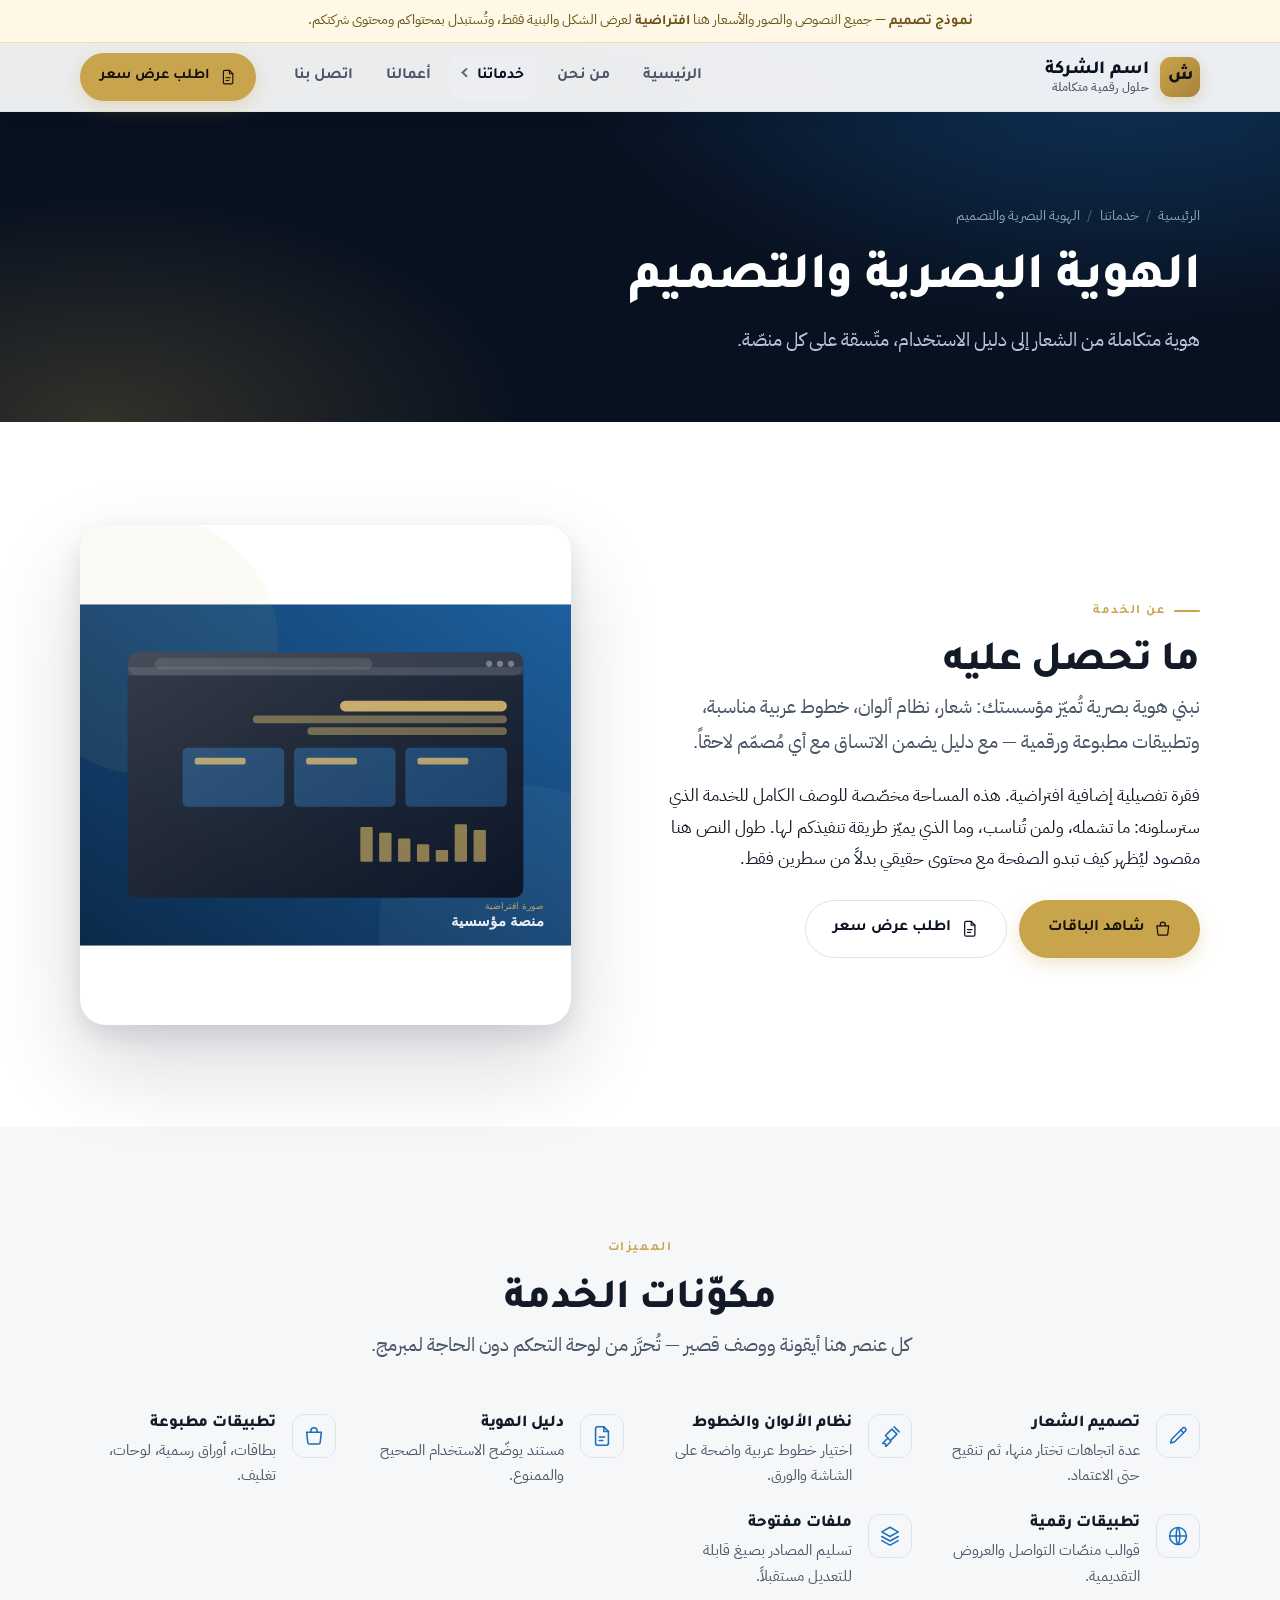
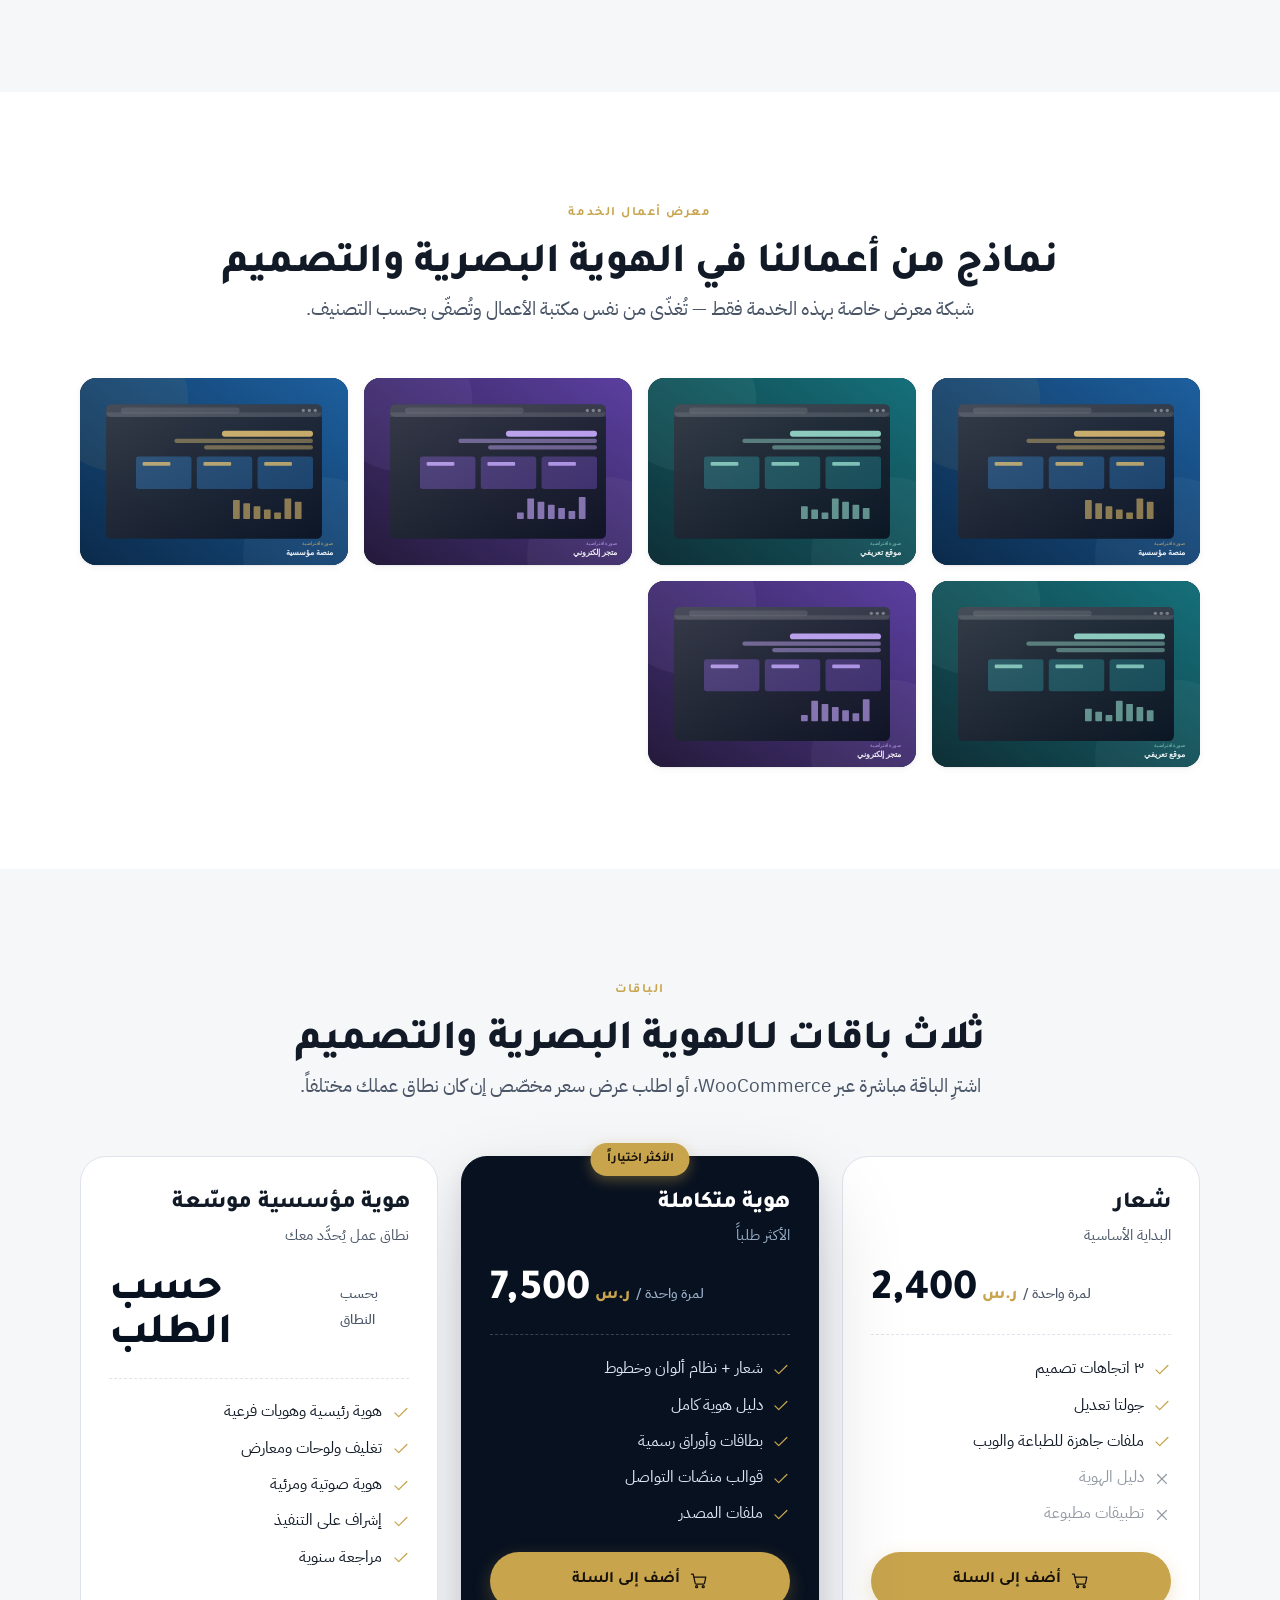
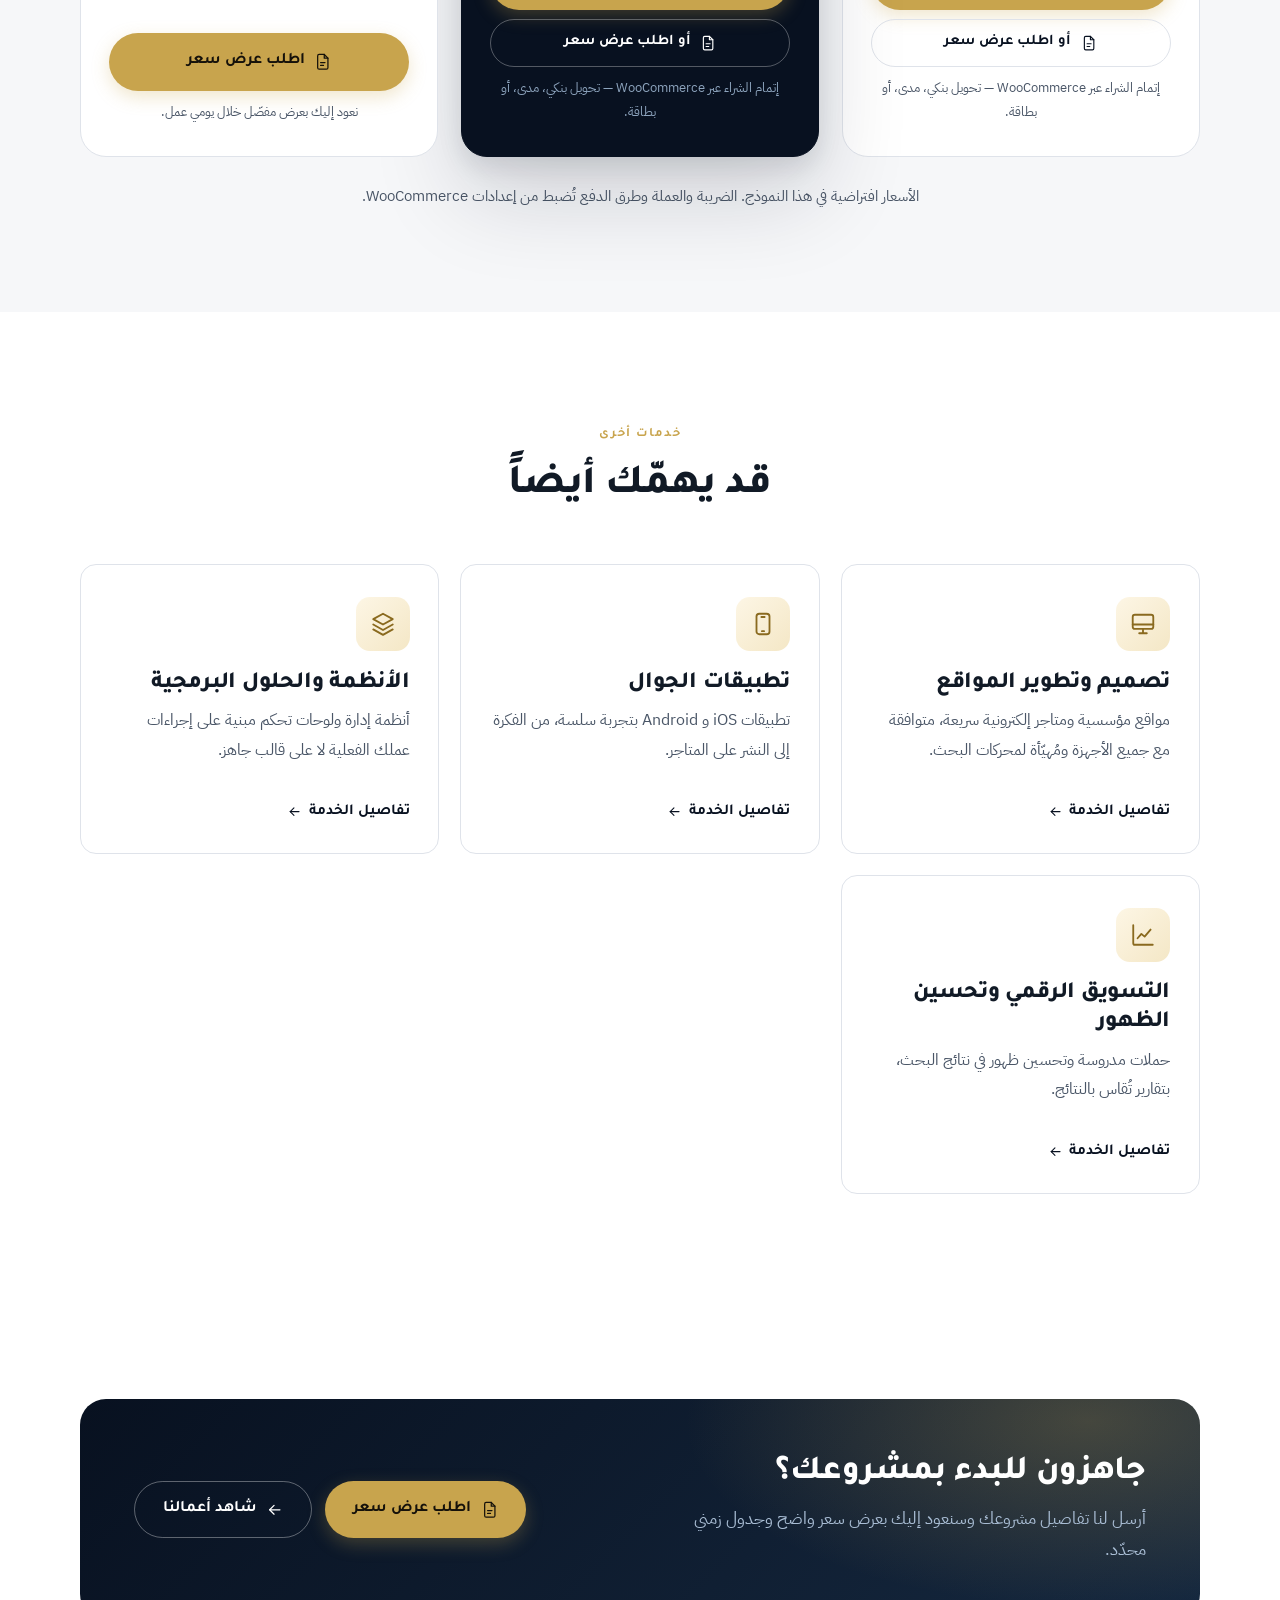
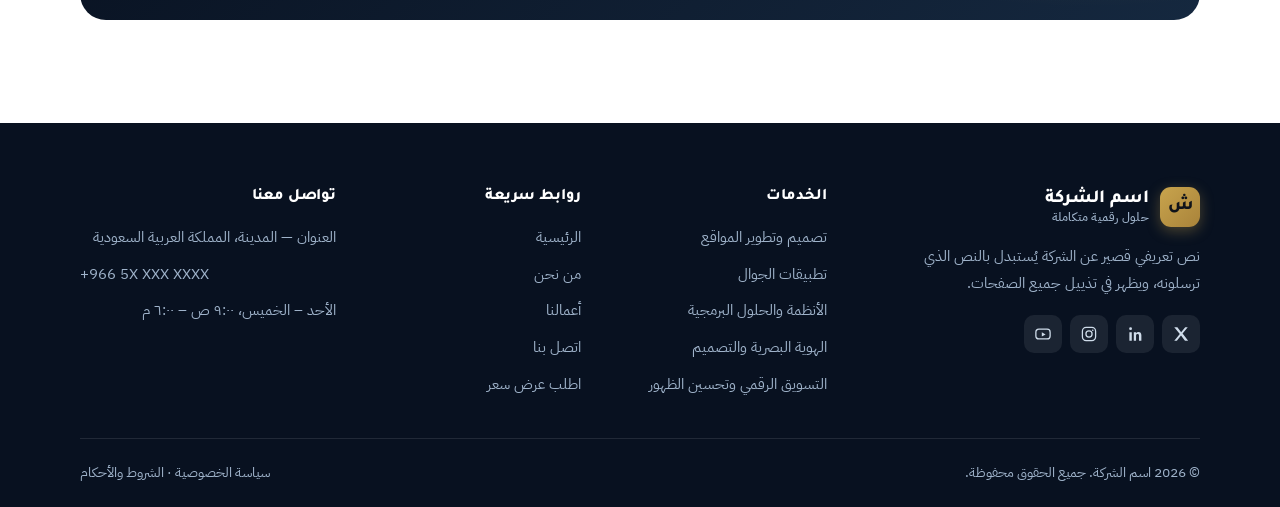
==== service-branding.html @ 40ef552b "Arabic RTL corporate site — design demo" ====
<!DOCTYPE html>
<html lang="ar" dir="rtl">
<head>
<meta charset="utf-8">
<meta name="viewport" content="width=device-width, initial-scale=1">
<title>الهوية البصرية والتصميم | اسم الشركة</title>
<meta name="description" content="هوية متكاملة من الشعار إلى دليل الاستخدام، متّسقة على كل منصّة. (نموذج تصميم)">
<meta name="robots" content="noindex, nofollow">
<meta property="og:title" content="الهوية البصرية والتصميم | اسم الشركة">
<meta property="og:description" content="هوية متكاملة من الشعار إلى دليل الاستخدام، متّسقة على كل منصّة. (نموذج تصميم)">
<meta property="og:type" content="website">
<meta property="og:locale" content="ar_SA">
<link rel="preload" href="assets/fonts/Tajawal-800-arabic.woff2" as="font" type="font/woff2" crossorigin>
<link rel="preload" href="assets/fonts/IBMPlexSansArabic-400-arabic.woff2" as="font" type="font/woff2" crossorigin>
<link rel="stylesheet" href="assets/css/fonts.css">
<link rel="stylesheet" href="assets/css/style.css">
<link rel="icon" href="data:image/svg+xml,%3Csvg xmlns='http://www.w3.org/2000/svg' viewBox='0 0 32 32'%3E%3Crect width='32' height='32' rx='8' fill='%23c8a44d'/%3E%3Ctext x='16' y='23' font-size='19' font-family='sans-serif' font-weight='bold' text-anchor='middle' fill='%2310131a'%3E%D8%B4%3C/text%3E%3C/svg%3E">
</head>
<body data-page="services">
<div class="demo-bar">
  <strong>نموذج تصميم</strong> — جميع النصوص والصور والأسعار هنا <strong>افتراضية</strong> لعرض الشكل والبنية فقط، وتُستبدل بمحتواكم ومحتوى شركتكم.
</div>
<script>/* set before first paint so the fixed header never jumps */
(function(){var b=document.currentScript.previousElementSibling;
document.documentElement.style.setProperty('--dbh',b.offsetHeight+'px');})();</script>
<header class="site-head site-head--solid is-stuck">
  <div class="wrap site-head__in">
    <a class="brand" href="index.html" aria-label="اسم الشركة — الصفحة الرئيسية">
      <span class="brand__mark" aria-hidden="true">ش</span>
      <span class="brand__txt">
        <span class="brand__name">اسم الشركة</span>
        <span class="brand__sub">حلول رقمية متكاملة</span>
      </span>
    </a>

    <nav class="nav" aria-label="القائمة الرئيسية">
      <ul class="nav__list">
        <li><a class="nav__link" href="index.html">الرئيسية</a></li>
        <li><a class="nav__link" href="about.html">من نحن</a></li>
        <li class="nav__has ">
          <a class="nav__link" href="services.html" aria-current="page">خدماتنا</a>
          <ul class="nav__sub">
            <li><a href="service-web.html">تصميم وتطوير المواقع</a></li>
            <li><a href="service-mobile.html">تطبيقات الجوال</a></li>
            <li><a href="service-systems.html">الأنظمة والحلول البرمجية</a></li>
            <li><a href="service-branding.html">الهوية البصرية والتصميم</a></li>
            <li><a href="service-marketing.html">التسويق الرقمي وتحسين الظهور</a></li>
          </ul>
        </li>
        <li><a class="nav__link" href="portfolio.html">أعمالنا</a></li>
        <li><a class="nav__link" href="contact.html">اتصل بنا</a></li>
      </ul>
    </nav>

    <div class="head-cta">
      <a class="btn btn--sm" href="contact.html#quote"><svg viewBox="0 0 24 24" fill="none" stroke="currentColor" stroke-width="1.7" stroke-linecap="round" stroke-linejoin="round" aria-hidden="true" ><path d="M14 2H7a2 2 0 0 0-2 2v16a2 2 0 0 0 2 2h10a2 2 0 0 0 2-2V7z"/><path d="M14 2v5h5"/><path d="M9 13h6M9 17h4"/></svg> اطلب عرض سعر</a>
      <button class="burger" type="button" aria-label="القائمة" aria-expanded="false"><span></span></button>
    </div>
  </div>
</header>
<div class="nav-scrim" aria-hidden="true"></div>
<section class="pagehead">
  <div class="wrap">
    <nav class="crumbs" aria-label="مسار التنقل">
      <ol>
        <li><a href="index.html">الرئيسية</a></li>
        <li><a href="services.html">خدماتنا</a></li>
        <li>الهوية البصرية والتصميم</li>
      </ol>
    </nav>
    <h1>الهوية البصرية والتصميم</h1>
    <p class="lede">هوية متكاملة من الشعار إلى دليل الاستخدام، متّسقة على كل منصّة.</p>
  </div>
</section>

<section class="section">
  <div class="wrap">
    <div class="split split--narrow">
      <div data-rv>
        <span class="eyebrow">عن الخدمة</span>
        <h2>ما تحصل عليه</h2>
        <p class="lede">نبني هوية بصرية تُميّز مؤسستك: شعار، نظام ألوان، خطوط عربية مناسبة، وتطبيقات مطبوعة ورقمية — مع دليل يضمن الاتساق مع أي مُصمّم لاحقاً.</p>
        <p>فقرة تفصيلية إضافية افتراضية. هذه المساحة مخصّصة للوصف الكامل للخدمة الذي سترسلونه: ما تشمله، ولمن تُناسب، وما الذي يميّز طريقة تنفيذكم لها. طول النص هنا مقصود ليُظهر كيف تبدو الصفحة مع محتوى حقيقي بدلاً من سطرين فقط.</p>
        <div class="hero__btns" style="margin-top:1.6rem">
          <a class="btn" href="#plans"><svg viewBox="0 0 24 24" fill="none" stroke="currentColor" stroke-width="1.7" stroke-linecap="round" stroke-linejoin="round" aria-hidden="true" ><path d="M4 8h16l-1.2 11a2 2 0 0 1-2 1.8H7.2a2 2 0 0 1-2-1.8z"/><path d="M8.6 8V6.4a3.4 3.4 0 0 1 6.8 0V8"/></svg> شاهد الباقات</a>
          <a class="btn btn--outline" href="contact.html#quote" data-quote="branding"><svg viewBox="0 0 24 24" fill="none" stroke="currentColor" stroke-width="1.7" stroke-linecap="round" stroke-linejoin="round" aria-hidden="true" ><path d="M14 2H7a2 2 0 0 0-2 2v16a2 2 0 0 0 2 2h10a2 2 0 0 0 2-2V7z"/><path d="M14 2v5h5"/><path d="M9 13h6M9 17h4"/></svg> اطلب عرض سعر</a>
        </div>
      </div>
      <div class="media" data-rv data-rv-d="2">
        <img src="assets/img/portfolio/work-1-web.svg" alt="صورة افتراضية تمثّل الهوية البصرية والتصميم" width="720" height="500">
      </div>
    </div>
  </div>
</section>

<section class="section section--tint">
  <div class="wrap">
    <div class="head head--center" data-rv>
      <span class="eyebrow">المميزات</span>
      <h2>مكوّنات الخدمة</h2>
      <p class="lede">كل عنصر هنا أيقونة ووصف قصير — تُحرَّر من لوحة التحكم دون الحاجة لمبرمج.</p>
    </div>
    <div class="feat-grid">
      <div class="feat" data-rv data-rv-d="1">
        <span class="feat__ico"><svg viewBox="0 0 24 24" fill="none" stroke="currentColor" stroke-width="1.7" stroke-linecap="round" stroke-linejoin="round" aria-hidden="true" ><path d="M17 3.5a2.1 2.1 0 0 1 3 3L8 18.5l-4 1 1-4z"/><path d="m15 5.5 3 3"/></svg></span>
        <div><h4>تصميم الشعار</h4><p>عدة اتجاهات تختار منها، ثم تنقيح حتى الاعتماد.</p></div>
      </div>
      <div class="feat" data-rv data-rv-d="2">
        <span class="feat__ico"><svg viewBox="0 0 24 24" fill="none" stroke="currentColor" stroke-width="1.7" stroke-linecap="round" stroke-linejoin="round" aria-hidden="true" ><path d="M9.5 14.5 4 20l3 .5.5 3 5.5-5.5"/><path d="M14 4.5 19.5 10 12.5 17l-5.5-5.5z"/><path d="m16.5 2 5.5 5.5"/></svg></span>
        <div><h4>نظام الألوان والخطوط</h4><p>اختيار خطوط عربية واضحة على الشاشة والورق.</p></div>
      </div>
      <div class="feat" data-rv data-rv-d="3">
        <span class="feat__ico"><svg viewBox="0 0 24 24" fill="none" stroke="currentColor" stroke-width="1.7" stroke-linecap="round" stroke-linejoin="round" aria-hidden="true" ><path d="M14 2H7a2 2 0 0 0-2 2v16a2 2 0 0 0 2 2h10a2 2 0 0 0 2-2V7z"/><path d="M14 2v5h5"/><path d="M9 13h6M9 17h4"/></svg></span>
        <div><h4>دليل الهوية</h4><p>مستند يوضّح الاستخدام الصحيح والممنوع.</p></div>
      </div>
      <div class="feat" data-rv data-rv-d="4">
        <span class="feat__ico"><svg viewBox="0 0 24 24" fill="none" stroke="currentColor" stroke-width="1.7" stroke-linecap="round" stroke-linejoin="round" aria-hidden="true" ><path d="M4 8h16l-1.2 11a2 2 0 0 1-2 1.8H7.2a2 2 0 0 1-2-1.8z"/><path d="M8.6 8V6.4a3.4 3.4 0 0 1 6.8 0V8"/></svg></span>
        <div><h4>تطبيقات مطبوعة</h4><p>بطاقات، أوراق رسمية، لوحات، تغليف.</p></div>
      </div>
      <div class="feat" data-rv data-rv-d="1">
        <span class="feat__ico"><svg viewBox="0 0 24 24" fill="none" stroke="currentColor" stroke-width="1.7" stroke-linecap="round" stroke-linejoin="round" aria-hidden="true" ><circle cx="12" cy="12" r="9.2"/><path d="M3 12h18"/><path d="M12 2.8c2.6 2.6 2.6 15.8 0 18.4-2.6-2.6-2.6-15.8 0-18.4z"/></svg></span>
        <div><h4>تطبيقات رقمية</h4><p>قوالب منصّات التواصل والعروض التقديمية.</p></div>
      </div>
      <div class="feat" data-rv data-rv-d="2">
        <span class="feat__ico"><svg viewBox="0 0 24 24" fill="none" stroke="currentColor" stroke-width="1.7" stroke-linecap="round" stroke-linejoin="round" aria-hidden="true" ><path d="m12 2.5 9 5-9 5-9-5z"/><path d="m3 12.5 9 5 9-5"/><path d="m3 17 9 5 9-5"/></svg></span>
        <div><h4>ملفات مفتوحة</h4><p>تسليم المصادر بصيغ قابلة للتعديل مستقبلاً.</p></div>
      </div>
    </div>
  </div>
</section>

<section class="section">
  <div class="wrap">
    <div class="head head--center" data-rv>
      <span class="eyebrow">معرض أعمال الخدمة</span>
      <h2>نماذج من أعمالنا في الهوية البصرية والتصميم</h2>
      <p class="lede">شبكة معرض خاصة بهذه الخدمة فقط — تُغذّى من نفس مكتبة الأعمال وتُصفّى بحسب التصنيف.</p>
    </div>
    <div class="work-grid work-grid--tight">
      <a class="work" href="portfolio.html" data-cat="web">
      <div class="work__img"><img src="assets/img/portfolio/work-1-web.svg" alt="منصة مؤسسية" loading="lazy" width="720" height="500"></div>
      <div class="work__ov">
        <span class="work__cat">موقع مؤسسي</span>
        <span class="work__t">منصة مؤسسية</span>
      </div>
    </a>
      <a class="work" href="portfolio.html" data-cat="web">
      <div class="work__img"><img src="assets/img/portfolio/work-2-web.svg" alt="موقع تعريفي" loading="lazy" width="720" height="500"></div>
      <div class="work__ov">
        <span class="work__cat">موقع تعريفي</span>
        <span class="work__t">موقع تعريفي</span>
      </div>
    </a>
      <a class="work" href="portfolio.html" data-cat="web">
      <div class="work__img"><img src="assets/img/portfolio/work-3-web.svg" alt="متجر إلكتروني" loading="lazy" width="720" height="500"></div>
      <div class="work__ov">
        <span class="work__cat">تجارة إلكترونية</span>
        <span class="work__t">متجر إلكتروني</span>
      </div>
    </a>
      <a class="work" href="portfolio.html" data-cat="web">
      <div class="work__img"><img src="assets/img/portfolio/work-1-web.svg" alt="منصة مؤسسية — نموذج ٢" loading="lazy" width="720" height="500"></div>
      <div class="work__ov">
        <span class="work__cat">موقع مؤسسي</span>
        <span class="work__t">منصة مؤسسية — نموذج ٢</span>
      </div>
    </a>
      <a class="work" href="portfolio.html" data-cat="web">
      <div class="work__img"><img src="assets/img/portfolio/work-2-web.svg" alt="موقع تعريفي — نموذج ٢" loading="lazy" width="720" height="500"></div>
      <div class="work__ov">
        <span class="work__cat">موقع تعريفي</span>
        <span class="work__t">موقع تعريفي — نموذج ٢</span>
      </div>
    </a>
      <a class="work" href="portfolio.html" data-cat="web">
      <div class="work__img"><img src="assets/img/portfolio/work-3-web.svg" alt="متجر إلكتروني — نموذج ٢" loading="lazy" width="720" height="500"></div>
      <div class="work__ov">
        <span class="work__cat">تجارة إلكترونية</span>
        <span class="work__t">متجر إلكتروني — نموذج ٢</span>
      </div>
    </a>
    </div>
  </div>
</section>

<section class="section section--tint" id="plans">
  <div class="wrap">
    <div class="head head--center" data-rv>
      <span class="eyebrow">الباقات</span>
      <h2>ثلاث باقات لـالهوية البصرية والتصميم</h2>
      <p class="lede">اشترِ الباقة مباشرة عبر WooCommerce، أو اطلب عرض سعر مخصّص إن كان نطاق عملك مختلفاً.</p>
    </div>
    <div class="price-grid">
      <div class="plan" data-rv data-rv-d="1">
  
  <div class="plan__name"><h3>شعار</h3></div>
  <p class="plan__sub">البداية الأساسية</p>
  <div class="plan__price"><span class="plan__amt num">2,400</span><span class="plan__cur">ر.س</span><span class="plan__per">/ لمرة واحدة</span></div>
  <ul class="plan__list">
    <li class=""><svg viewBox="0 0 24 24" fill="none" stroke="currentColor" stroke-width="1.7" stroke-linecap="round" stroke-linejoin="round" aria-hidden="true" ><path d="M20 6 9 17l-5-5"/></svg><span>٣ اتجاهات تصميم</span></li>
    <li class=""><svg viewBox="0 0 24 24" fill="none" stroke="currentColor" stroke-width="1.7" stroke-linecap="round" stroke-linejoin="round" aria-hidden="true" ><path d="M20 6 9 17l-5-5"/></svg><span>جولتا تعديل</span></li>
    <li class=""><svg viewBox="0 0 24 24" fill="none" stroke="currentColor" stroke-width="1.7" stroke-linecap="round" stroke-linejoin="round" aria-hidden="true" ><path d="M20 6 9 17l-5-5"/></svg><span>ملفات جاهزة للطباعة والويب</span></li>
    <li class="no"><svg viewBox="0 0 24 24" fill="none" stroke="currentColor" stroke-width="1.7" stroke-linecap="round" stroke-linejoin="round" aria-hidden="true" ><path d="M18 6 6 18M6 6l12 12"/></svg><span>دليل الهوية</span></li>
    <li class="no"><svg viewBox="0 0 24 24" fill="none" stroke="currentColor" stroke-width="1.7" stroke-linecap="round" stroke-linejoin="round" aria-hidden="true" ><path d="M18 6 6 18M6 6l12 12"/></svg><span>تطبيقات مطبوعة</span></li>
  </ul>
  <div class="plan__cta">
    <button class="btn btn--block" type="button" data-addcart><svg viewBox="0 0 24 24" fill="none" stroke="currentColor" stroke-width="1.7" stroke-linecap="round" stroke-linejoin="round" aria-hidden="true" ><circle cx="9" cy="20" r="1.4"/><circle cx="18" cy="20" r="1.4"/><path d="M2 3h2.4l2.6 12.3a1.6 1.6 0 0 0 1.6 1.2h9.6a1.6 1.6 0 0 0 1.6-1.3L21.5 7H5"/></svg> أضف إلى السلة</button>
      <a class="btn btn--outline btn--block btn--sm" href="contact.html#quote" data-quote="branding"><svg viewBox="0 0 24 24" fill="none" stroke="currentColor" stroke-width="1.7" stroke-linecap="round" stroke-linejoin="round" aria-hidden="true" ><path d="M14 2H7a2 2 0 0 0-2 2v16a2 2 0 0 0 2 2h10a2 2 0 0 0 2-2V7z"/><path d="M14 2v5h5"/><path d="M9 13h6M9 17h4"/></svg> أو اطلب عرض سعر</a>
      <span class="plan__note">إتمام الشراء عبر WooCommerce — تحويل بنكي، مدى، أو بطاقة.</span>
  </div>
</div>
      <div class="plan plan--best" data-rv data-rv-d="2">
  <span class="plan__badge">الأكثر اختياراً</span>
  <div class="plan__name"><h3>هوية متكاملة</h3></div>
  <p class="plan__sub">الأكثر طلباً</p>
  <div class="plan__price"><span class="plan__amt num">7,500</span><span class="plan__cur">ر.س</span><span class="plan__per">/ لمرة واحدة</span></div>
  <ul class="plan__list">
    <li class=""><svg viewBox="0 0 24 24" fill="none" stroke="currentColor" stroke-width="1.7" stroke-linecap="round" stroke-linejoin="round" aria-hidden="true" ><path d="M20 6 9 17l-5-5"/></svg><span>شعار + نظام ألوان وخطوط</span></li>
    <li class=""><svg viewBox="0 0 24 24" fill="none" stroke="currentColor" stroke-width="1.7" stroke-linecap="round" stroke-linejoin="round" aria-hidden="true" ><path d="M20 6 9 17l-5-5"/></svg><span>دليل هوية كامل</span></li>
    <li class=""><svg viewBox="0 0 24 24" fill="none" stroke="currentColor" stroke-width="1.7" stroke-linecap="round" stroke-linejoin="round" aria-hidden="true" ><path d="M20 6 9 17l-5-5"/></svg><span>بطاقات وأوراق رسمية</span></li>
    <li class=""><svg viewBox="0 0 24 24" fill="none" stroke="currentColor" stroke-width="1.7" stroke-linecap="round" stroke-linejoin="round" aria-hidden="true" ><path d="M20 6 9 17l-5-5"/></svg><span>قوالب منصّات التواصل</span></li>
    <li class=""><svg viewBox="0 0 24 24" fill="none" stroke="currentColor" stroke-width="1.7" stroke-linecap="round" stroke-linejoin="round" aria-hidden="true" ><path d="M20 6 9 17l-5-5"/></svg><span>ملفات المصدر</span></li>
  </ul>
  <div class="plan__cta">
    <button class="btn btn--block" type="button" data-addcart><svg viewBox="0 0 24 24" fill="none" stroke="currentColor" stroke-width="1.7" stroke-linecap="round" stroke-linejoin="round" aria-hidden="true" ><circle cx="9" cy="20" r="1.4"/><circle cx="18" cy="20" r="1.4"/><path d="M2 3h2.4l2.6 12.3a1.6 1.6 0 0 0 1.6 1.2h9.6a1.6 1.6 0 0 0 1.6-1.3L21.5 7H5"/></svg> أضف إلى السلة</button>
      <a class="btn btn--outline btn--block btn--sm" href="contact.html#quote" data-quote="branding"><svg viewBox="0 0 24 24" fill="none" stroke="currentColor" stroke-width="1.7" stroke-linecap="round" stroke-linejoin="round" aria-hidden="true" ><path d="M14 2H7a2 2 0 0 0-2 2v16a2 2 0 0 0 2 2h10a2 2 0 0 0 2-2V7z"/><path d="M14 2v5h5"/><path d="M9 13h6M9 17h4"/></svg> أو اطلب عرض سعر</a>
      <span class="plan__note">إتمام الشراء عبر WooCommerce — تحويل بنكي، مدى، أو بطاقة.</span>
  </div>
</div>
      <div class="plan" data-rv data-rv-d="1">
  
  <div class="plan__name"><h3>هوية مؤسسية موسّعة</h3></div>
  <p class="plan__sub">نطاق عمل يُحدَّد معك</p>
  <div class="plan__price"><span class="plan__amt">حسب الطلب</span><span class="plan__per">بحسب النطاق</span></div>
  <ul class="plan__list">
    <li class=""><svg viewBox="0 0 24 24" fill="none" stroke="currentColor" stroke-width="1.7" stroke-linecap="round" stroke-linejoin="round" aria-hidden="true" ><path d="M20 6 9 17l-5-5"/></svg><span>هوية رئيسية وهويات فرعية</span></li>
    <li class=""><svg viewBox="0 0 24 24" fill="none" stroke="currentColor" stroke-width="1.7" stroke-linecap="round" stroke-linejoin="round" aria-hidden="true" ><path d="M20 6 9 17l-5-5"/></svg><span>تغليف ولوحات ومعارض</span></li>
    <li class=""><svg viewBox="0 0 24 24" fill="none" stroke="currentColor" stroke-width="1.7" stroke-linecap="round" stroke-linejoin="round" aria-hidden="true" ><path d="M20 6 9 17l-5-5"/></svg><span>هوية صوتية ومرئية</span></li>
    <li class=""><svg viewBox="0 0 24 24" fill="none" stroke="currentColor" stroke-width="1.7" stroke-linecap="round" stroke-linejoin="round" aria-hidden="true" ><path d="M20 6 9 17l-5-5"/></svg><span>إشراف على التنفيذ</span></li>
    <li class=""><svg viewBox="0 0 24 24" fill="none" stroke="currentColor" stroke-width="1.7" stroke-linecap="round" stroke-linejoin="round" aria-hidden="true" ><path d="M20 6 9 17l-5-5"/></svg><span>مراجعة سنوية</span></li>
  </ul>
  <div class="plan__cta">
    <a class="btn btn--block" href="contact.html#quote" data-quote="branding"><svg viewBox="0 0 24 24" fill="none" stroke="currentColor" stroke-width="1.7" stroke-linecap="round" stroke-linejoin="round" aria-hidden="true" ><path d="M14 2H7a2 2 0 0 0-2 2v16a2 2 0 0 0 2 2h10a2 2 0 0 0 2-2V7z"/><path d="M14 2v5h5"/><path d="M9 13h6M9 17h4"/></svg> اطلب عرض سعر</a>
      <span class="plan__note">نعود إليك بعرض مفصّل خلال يومي عمل.</span>
  </div>
</div>
    </div>
    <p style="text-align:center;margin-top:1.6rem;color:var(--text-2);font-size:.92rem" data-rv>
      الأسعار افتراضية في هذا النموذج. الضريبة والعملة وطرق الدفع تُضبط من إعدادات WooCommerce.
    </p>
  </div>
</section>

<section class="section">
  <div class="wrap">
    <div class="head head--center" data-rv>
      <span class="eyebrow">خدمات أخرى</span>
      <h2>قد يهمّك أيضاً</h2>
    </div>
    <div class="svc-grid">
      <a class="svc" href="service-web.html" data-rv data-rv-d="1">
        <span class="svc__ico"><svg viewBox="0 0 24 24" fill="none" stroke="currentColor" stroke-width="1.7" stroke-linecap="round" stroke-linejoin="round" aria-hidden="true" ><rect x="2.5" y="3.5" width="19" height="13" rx="2"/><path d="M8.5 20.5h7M12 16.5v4"/><path d="M2.5 12.5h19"/></svg></span>
        <h3>تصميم وتطوير المواقع</h3>
        <p>مواقع مؤسسية ومتاجر إلكترونية سريعة، متوافقة مع جميع الأجهزة ومُهيّأة لمحركات البحث.</p>
        <span class="svc__more">تفاصيل الخدمة <svg viewBox="0 0 24 24" fill="none" stroke="currentColor" stroke-width="1.7" stroke-linecap="round" stroke-linejoin="round" aria-hidden="true" ><path d="M19 12H5"/><path d="m11 18-6-6 6-6"/></svg></span>
      </a>
      <a class="svc" href="service-mobile.html" data-rv data-rv-d="2">
        <span class="svc__ico"><svg viewBox="0 0 24 24" fill="none" stroke="currentColor" stroke-width="1.7" stroke-linecap="round" stroke-linejoin="round" aria-hidden="true" ><rect x="6" y="2.5" width="12" height="19" rx="2.6"/><path d="M10.5 5.5h3"/><path d="M11 18.6h2"/></svg></span>
        <h3>تطبيقات الجوال</h3>
        <p>تطبيقات iOS و Android بتجربة سلسة، من الفكرة إلى النشر على المتاجر.</p>
        <span class="svc__more">تفاصيل الخدمة <svg viewBox="0 0 24 24" fill="none" stroke="currentColor" stroke-width="1.7" stroke-linecap="round" stroke-linejoin="round" aria-hidden="true" ><path d="M19 12H5"/><path d="m11 18-6-6 6-6"/></svg></span>
      </a>
      <a class="svc" href="service-systems.html" data-rv data-rv-d="3">
        <span class="svc__ico"><svg viewBox="0 0 24 24" fill="none" stroke="currentColor" stroke-width="1.7" stroke-linecap="round" stroke-linejoin="round" aria-hidden="true" ><path d="m12 2.5 9 5-9 5-9-5z"/><path d="m3 12.5 9 5 9-5"/><path d="m3 17 9 5 9-5"/></svg></span>
        <h3>الأنظمة والحلول البرمجية</h3>
        <p>أنظمة إدارة ولوحات تحكم مبنية على إجراءات عملك الفعلية لا على قالب جاهز.</p>
        <span class="svc__more">تفاصيل الخدمة <svg viewBox="0 0 24 24" fill="none" stroke="currentColor" stroke-width="1.7" stroke-linecap="round" stroke-linejoin="round" aria-hidden="true" ><path d="M19 12H5"/><path d="m11 18-6-6 6-6"/></svg></span>
      </a>
      <a class="svc" href="service-marketing.html" data-rv data-rv-d="4">
        <span class="svc__ico"><svg viewBox="0 0 24 24" fill="none" stroke="currentColor" stroke-width="1.7" stroke-linecap="round" stroke-linejoin="round" aria-hidden="true" ><path d="M3 3v16.5A1.5 1.5 0 0 0 4.5 21H21"/><path d="m7 15 3.5-4 3 2.5L19 7"/></svg></span>
        <h3>التسويق الرقمي وتحسين الظهور</h3>
        <p>حملات مدروسة وتحسين ظهور في نتائج البحث، بتقارير تُقاس بالنتائج.</p>
        <span class="svc__more">تفاصيل الخدمة <svg viewBox="0 0 24 24" fill="none" stroke="currentColor" stroke-width="1.7" stroke-linecap="round" stroke-linejoin="round" aria-hidden="true" ><path d="M19 12H5"/><path d="m11 18-6-6 6-6"/></svg></span>
      </a>
    </div>
  </div>
</section>

<section class="section">
  <div class="wrap">
    <div class="cta-band" data-rv>
      <div>
        <h2>جاهزون للبدء بمشروعك؟</h2>
        <p>أرسل لنا تفاصيل مشروعك وسنعود إليك بعرض سعر واضح وجدول زمني محدّد.</p>
      </div>
      <div class="hero__btns">
        <a class="btn" href="contact.html#quote"><svg viewBox="0 0 24 24" fill="none" stroke="currentColor" stroke-width="1.7" stroke-linecap="round" stroke-linejoin="round" aria-hidden="true" ><path d="M14 2H7a2 2 0 0 0-2 2v16a2 2 0 0 0 2 2h10a2 2 0 0 0 2-2V7z"/><path d="M14 2v5h5"/><path d="M9 13h6M9 17h4"/></svg> اطلب عرض سعر</a>
        <a class="btn btn--ghost" href="portfolio.html"><svg viewBox="0 0 24 24" fill="none" stroke="currentColor" stroke-width="1.7" stroke-linecap="round" stroke-linejoin="round" aria-hidden="true" class="arw"><path d="M19 12H5"/><path d="m11 18-6-6 6-6"/></svg> شاهد أعمالنا</a>
      </div>
    </div>
  </div>
</section>

<footer class="site-foot">
  <div class="wrap">
    <div class="foot-grid">
      <div>
        <a class="brand" href="index.html">
          <span class="brand__mark" aria-hidden="true">ش</span>
          <span class="brand__txt">
            <span class="brand__name">اسم الشركة</span>
            <span class="brand__sub">حلول رقمية متكاملة</span>
          </span>
        </a>
        <p class="foot-about">نص تعريفي قصير عن الشركة يُستبدل بالنص الذي ترسلونه، ويظهر في تذييل جميع الصفحات.</p>
        <div class="social">
          <a href="#" aria-label="X"><svg viewBox="0 0 24 24" fill="none" stroke="currentColor" stroke-width="1.7" stroke-linecap="round" stroke-linejoin="round" aria-hidden="true" ><path d="M3 3h4.2l5 6.6L17.6 3H21l-6.9 8.4L21.5 21h-4.2l-5.3-7-5.5 7H3l7.4-9z" fill="currentColor" stroke="none"/></svg></a>
          <a href="#" aria-label="LinkedIn"><svg viewBox="0 0 24 24" fill="none" stroke="currentColor" stroke-width="1.7" stroke-linecap="round" stroke-linejoin="round" aria-hidden="true" ><path d="M4.5 9.5h3.2V21H4.5zM6.1 3a1.9 1.9 0 1 1 0 3.8 1.9 1.9 0 0 1 0-3.8z" fill="currentColor" stroke="none"/><path d="M10.4 9.5h3.1v1.6a3.6 3.6 0 0 1 3.2-1.8c2.4 0 3.8 1.6 3.8 4.4V21h-3.2v-6.6c0-1.5-.6-2.4-1.9-2.4s-2 .9-2 2.4V21h-3z" fill="currentColor" stroke="none"/></svg></a>
          <a href="#" aria-label="Instagram"><svg viewBox="0 0 24 24" fill="none" stroke="currentColor" stroke-width="1.7" stroke-linecap="round" stroke-linejoin="round" aria-hidden="true" ><rect x="3.2" y="3.2" width="17.6" height="17.6" rx="5"/><circle cx="12" cy="12" r="4.1"/><circle cx="17" cy="7" r="1.1" fill="currentColor" stroke="none"/></svg></a>
          <a href="#" aria-label="YouTube"><svg viewBox="0 0 24 24" fill="none" stroke="currentColor" stroke-width="1.7" stroke-linecap="round" stroke-linejoin="round" aria-hidden="true" ><rect x="2.5" y="5.5" width="19" height="13" rx="4"/><path d="m10.4 9.6 5 2.9-5 2.9z" fill="currentColor" stroke="none"/></svg></a>
        </div>
      </div>
      <div>
        <h4>الخدمات</h4>
        <ul><li><a href="service-web.html">تصميم وتطوير المواقع</a></li><li><a href="service-mobile.html">تطبيقات الجوال</a></li><li><a href="service-systems.html">الأنظمة والحلول البرمجية</a></li><li><a href="service-branding.html">الهوية البصرية والتصميم</a></li><li><a href="service-marketing.html">التسويق الرقمي وتحسين الظهور</a></li></ul>
      </div>
      <div>
        <h4>روابط سريعة</h4>
        <ul>
          <li><a href="index.html">الرئيسية</a></li>
          <li><a href="about.html">من نحن</a></li>
          <li><a href="portfolio.html">أعمالنا</a></li>
          <li><a href="contact.html">اتصل بنا</a></li>
          <li><a href="contact.html#quote">اطلب عرض سعر</a></li>
        </ul>
      </div>
      <div>
        <h4>تواصل معنا</h4>
        <ul>
          <li>العنوان — المدينة، المملكة العربية السعودية</li>
          <li dir="ltr" style="text-align:start">+966 5X XXX XXXX</li>
          <li>الأحد – الخميس، ٩:٠٠ ص – ٦:٠٠ م</li>
        </ul>
      </div>
    </div>
    <div class="foot-bot">
      <span>© <span data-year>٢٠٢٦</span> اسم الشركة. جميع الحقوق محفوظة.</span>
      <span>سياسة الخصوصية · الشروط والأحكام</span>
    </div>
  </div>
</footer>
<script src="assets/js/main.js"></script>
</body>
</html>
---- assets/css/fonts.css ----
/* Self-hosted webfonts — arabic + latin subsets only.
   Source: Google Fonts (Tajawal, IBM Plex Sans Arabic), both SIL Open Font License. */
@font-face {
  font-family: 'IBM Plex Sans Arabic';
  font-style: normal;
  font-weight: 400;
  font-display: swap;
  src: url(../fonts/IBMPlexSansArabic-400-arabic.woff2) format('woff2');
  unicode-range: U+0600-06FF, U+0750-077F, U+0870-0891, U+0897-08E1, U+08E3-08FF, U+200C-200E, U+2010-2011, U+204F, U+2E41, U+FB50-FDFF, U+FE70-FE74, U+FE76-FEFC, U+102E0-102FB, U+10E60-10E7E, U+10EC2-10EC7, U+10EC9-10EEE, U+10EF0-10EFF, U+1EE00-1EE03, U+1EE05-1EE1F, U+1EE21-1EE22, U+1EE24, U+1EE27, U+1EE29-1EE32, U+1EE34-1EE37, U+1EE39, U+1EE3B, U+1EE42, U+1EE47, U+1EE49, U+1EE4B, U+1EE4D-1EE4F, U+1EE51-1EE52, U+1EE54, U+1EE57, U+1EE59, U+1EE5B, U+1EE5D, U+1EE5F, U+1EE61-1EE62, U+1EE64, U+1EE67-1EE6A, U+1EE6C-1EE72, U+1EE74-1EE77, U+1EE79-1EE7C, U+1EE7E, U+1EE80-1EE89, U+1EE8B-1EE9B, U+1EEA1-1EEA3, U+1EEA5-1EEA9, U+1EEAB-1EEBB, U+1EEF0-1EEF1;
}
@font-face {
  font-family: 'IBM Plex Sans Arabic';
  font-style: normal;
  font-weight: 400;
  font-display: swap;
  src: url(../fonts/IBMPlexSansArabic-400-latin.woff2) format('woff2');
  unicode-range: U+0000-00FF, U+0131, U+0152-0153, U+02BB-02BC, U+02C6, U+02DA, U+02DC, U+0304, U+0308, U+0329, U+2000-206F, U+20AC, U+2122, U+2191, U+2193, U+2212, U+2215, U+FEFF, U+FFFD;
}
@font-face {
  font-family: 'IBM Plex Sans Arabic';
  font-style: normal;
  font-weight: 500;
  font-display: swap;
  src: url(../fonts/IBMPlexSansArabic-500-arabic.woff2) format('woff2');
  unicode-range: U+0600-06FF, U+0750-077F, U+0870-0891, U+0897-08E1, U+08E3-08FF, U+200C-200E, U+2010-2011, U+204F, U+2E41, U+FB50-FDFF, U+FE70-FE74, U+FE76-FEFC, U+102E0-102FB, U+10E60-10E7E, U+10EC2-10EC7, U+10EC9-10EEE, U+10EF0-10EFF, U+1EE00-1EE03, U+1EE05-1EE1F, U+1EE21-1EE22, U+1EE24, U+1EE27, U+1EE29-1EE32, U+1EE34-1EE37, U+1EE39, U+1EE3B, U+1EE42, U+1EE47, U+1EE49, U+1EE4B, U+1EE4D-1EE4F, U+1EE51-1EE52, U+1EE54, U+1EE57, U+1EE59, U+1EE5B, U+1EE5D, U+1EE5F, U+1EE61-1EE62, U+1EE64, U+1EE67-1EE6A, U+1EE6C-1EE72, U+1EE74-1EE77, U+1EE79-1EE7C, U+1EE7E, U+1EE80-1EE89, U+1EE8B-1EE9B, U+1EEA1-1EEA3, U+1EEA5-1EEA9, U+1EEAB-1EEBB, U+1EEF0-1EEF1;
}
@font-face {
  font-family: 'IBM Plex Sans Arabic';
  font-style: normal;
  font-weight: 500;
  font-display: swap;
  src: url(../fonts/IBMPlexSansArabic-500-latin.woff2) format('woff2');
  unicode-range: U+0000-00FF, U+0131, U+0152-0153, U+02BB-02BC, U+02C6, U+02DA, U+02DC, U+0304, U+0308, U+0329, U+2000-206F, U+20AC, U+2122, U+2191, U+2193, U+2212, U+2215, U+FEFF, U+FFFD;
}
@font-face {
  font-family: 'IBM Plex Sans Arabic';
  font-style: normal;
  font-weight: 600;
  font-display: swap;
  src: url(../fonts/IBMPlexSansArabic-600-arabic.woff2) format('woff2');
  unicode-range: U+0600-06FF, U+0750-077F, U+0870-0891, U+0897-08E1, U+08E3-08FF, U+200C-200E, U+2010-2011, U+204F, U+2E41, U+FB50-FDFF, U+FE70-FE74, U+FE76-FEFC, U+102E0-102FB, U+10E60-10E7E, U+10EC2-10EC7, U+10EC9-10EEE, U+10EF0-10EFF, U+1EE00-1EE03, U+1EE05-1EE1F, U+1EE21-1EE22, U+1EE24, U+1EE27, U+1EE29-1EE32, U+1EE34-1EE37, U+1EE39, U+1EE3B, U+1EE42, U+1EE47, U+1EE49, U+1EE4B, U+1EE4D-1EE4F, U+1EE51-1EE52, U+1EE54, U+1EE57, U+1EE59, U+1EE5B, U+1EE5D, U+1EE5F, U+1EE61-1EE62, U+1EE64, U+1EE67-1EE6A, U+1EE6C-1EE72, U+1EE74-1EE77, U+1EE79-1EE7C, U+1EE7E, U+1EE80-1EE89, U+1EE8B-1EE9B, U+1EEA1-1EEA3, U+1EEA5-1EEA9, U+1EEAB-1EEBB, U+1EEF0-1EEF1;
}
@font-face {
  font-family: 'IBM Plex Sans Arabic';
  font-style: normal;
  font-weight: 600;
  font-display: swap;
  src: url(../fonts/IBMPlexSansArabic-600-latin.woff2) format('woff2');
  unicode-range: U+0000-00FF, U+0131, U+0152-0153, U+02BB-02BC, U+02C6, U+02DA, U+02DC, U+0304, U+0308, U+0329, U+2000-206F, U+20AC, U+2122, U+2191, U+2193, U+2212, U+2215, U+FEFF, U+FFFD;
}
@font-face {
  font-family: 'IBM Plex Sans Arabic';
  font-style: normal;
  font-weight: 700;
  font-display: swap;
  src: url(../fonts/IBMPlexSansArabic-700-arabic.woff2) format('woff2');
  unicode-range: U+0600-06FF, U+0750-077F, U+0870-0891, U+0897-08E1, U+08E3-08FF, U+200C-200E, U+2010-2011, U+204F, U+2E41, U+FB50-FDFF, U+FE70-FE74, U+FE76-FEFC, U+102E0-102FB, U+10E60-10E7E, U+10EC2-10EC7, U+10EC9-10EEE, U+10EF0-10EFF, U+1EE00-1EE03, U+1EE05-1EE1F, U+1EE21-1EE22, U+1EE24, U+1EE27, U+1EE29-1EE32, U+1EE34-1EE37, U+1EE39, U+1EE3B, U+1EE42, U+1EE47, U+1EE49, U+1EE4B, U+1EE4D-1EE4F, U+1EE51-1EE52, U+1EE54, U+1EE57, U+1EE59, U+1EE5B, U+1EE5D, U+1EE5F, U+1EE61-1EE62, U+1EE64, U+1EE67-1EE6A, U+1EE6C-1EE72, U+1EE74-1EE77, U+1EE79-1EE7C, U+1EE7E, U+1EE80-1EE89, U+1EE8B-1EE9B, U+1EEA1-1EEA3, U+1EEA5-1EEA9, U+1EEAB-1EEBB, U+1EEF0-1EEF1;
}
@font-face {
  font-family: 'IBM Plex Sans Arabic';
  font-style: normal;
  font-weight: 700;
  font-display: swap;
  src: url(../fonts/IBMPlexSansArabic-700-latin.woff2) format('woff2');
  unicode-range: U+0000-00FF, U+0131, U+0152-0153, U+02BB-02BC, U+02C6, U+02DA, U+02DC, U+0304, U+0308, U+0329, U+2000-206F, U+20AC, U+2122, U+2191, U+2193, U+2212, U+2215, U+FEFF, U+FFFD;
}
@font-face {
  font-family: 'Tajawal';
  font-style: normal;
  font-weight: 400;
  font-display: swap;
  src: url(../fonts/Tajawal-400-arabic.woff2) format('woff2');
  unicode-range: U+0600-06FF, U+0750-077F, U+0870-0891, U+0897-08E1, U+08E3-08FF, U+200C-200E, U+2010-2011, U+204F, U+2E41, U+FB50-FDFF, U+FE70-FE74, U+FE76-FEFC, U+102E0-102FB, U+10E60-10E7E, U+10EC2-10EC7, U+10EC9-10EEE, U+10EF0-10EFF, U+1EE00-1EE03, U+1EE05-1EE1F, U+1EE21-1EE22, U+1EE24, U+1EE27, U+1EE29-1EE32, U+1EE34-1EE37, U+1EE39, U+1EE3B, U+1EE42, U+1EE47, U+1EE49, U+1EE4B, U+1EE4D-1EE4F, U+1EE51-1EE52, U+1EE54, U+1EE57, U+1EE59, U+1EE5B, U+1EE5D, U+1EE5F, U+1EE61-1EE62, U+1EE64, U+1EE67-1EE6A, U+1EE6C-1EE72, U+1EE74-1EE77, U+1EE79-1EE7C, U+1EE7E, U+1EE80-1EE89, U+1EE8B-1EE9B, U+1EEA1-1EEA3, U+1EEA5-1EEA9, U+1EEAB-1EEBB, U+1EEF0-1EEF1;
}
@font-face {
  font-family: 'Tajawal';
  font-style: normal;
  font-weight: 400;
  font-display: swap;
  src: url(../fonts/Tajawal-400-latin.woff2) format('woff2');
  unicode-range: U+0000-00FF, U+0131, U+0152-0153, U+02BB-02BC, U+02C6, U+02DA, U+02DC, U+0304, U+0308, U+0329, U+2000-206F, U+20AC, U+2122, U+2191, U+2193, U+2212, U+2215, U+FEFF, U+FFFD;
}
@font-face {
  font-family: 'Tajawal';
  font-style: normal;
  font-weight: 500;
  font-display: swap;
  src: url(../fonts/Tajawal-500-arabic.woff2) format('woff2');
  unicode-range: U+0600-06FF, U+0750-077F, U+0870-0891, U+0897-08E1, U+08E3-08FF, U+200C-200E, U+2010-2011, U+204F, U+2E41, U+FB50-FDFF, U+FE70-FE74, U+FE76-FEFC, U+102E0-102FB, U+10E60-10E7E, U+10EC2-10EC7, U+10EC9-10EEE, U+10EF0-10EFF, U+1EE00-1EE03, U+1EE05-1EE1F, U+1EE21-1EE22, U+1EE24, U+1EE27, U+1EE29-1EE32, U+1EE34-1EE37, U+1EE39, U+1EE3B, U+1EE42, U+1EE47, U+1EE49, U+1EE4B, U+1EE4D-1EE4F, U+1EE51-1EE52, U+1EE54, U+1EE57, U+1EE59, U+1EE5B, U+1EE5D, U+1EE5F, U+1EE61-1EE62, U+1EE64, U+1EE67-1EE6A, U+1EE6C-1EE72, U+1EE74-1EE77, U+1EE79-1EE7C, U+1EE7E, U+1EE80-1EE89, U+1EE8B-1EE9B, U+1EEA1-1EEA3, U+1EEA5-1EEA9, U+1EEAB-1EEBB, U+1EEF0-1EEF1;
}
@font-face {
  font-family: 'Tajawal';
  font-style: normal;
  font-weight: 500;
  font-display: swap;
  src: url(../fonts/Tajawal-500-latin.woff2) format('woff2');
  unicode-range: U+0000-00FF, U+0131, U+0152-0153, U+02BB-02BC, U+02C6, U+02DA, U+02DC, U+0304, U+0308, U+0329, U+2000-206F, U+20AC, U+2122, U+2191, U+2193, U+2212, U+2215, U+FEFF, U+FFFD;
}
@font-face {
  font-family: 'Tajawal';
  font-style: normal;
  font-weight: 700;
  font-display: swap;
  src: url(../fonts/Tajawal-700-arabic.woff2) format('woff2');
  unicode-range: U+0600-06FF, U+0750-077F, U+0870-0891, U+0897-08E1, U+08E3-08FF, U+200C-200E, U+2010-2011, U+204F, U+2E41, U+FB50-FDFF, U+FE70-FE74, U+FE76-FEFC, U+102E0-102FB, U+10E60-10E7E, U+10EC2-10EC7, U+10EC9-10EEE, U+10EF0-10EFF, U+1EE00-1EE03, U+1EE05-1EE1F, U+1EE21-1EE22, U+1EE24, U+1EE27, U+1EE29-1EE32, U+1EE34-1EE37, U+1EE39, U+1EE3B, U+1EE42, U+1EE47, U+1EE49, U+1EE4B, U+1EE4D-1EE4F, U+1EE51-1EE52, U+1EE54, U+1EE57, U+1EE59, U+1EE5B, U+1EE5D, U+1EE5F, U+1EE61-1EE62, U+1EE64, U+1EE67-1EE6A, U+1EE6C-1EE72, U+1EE74-1EE77, U+1EE79-1EE7C, U+1EE7E, U+1EE80-1EE89, U+1EE8B-1EE9B, U+1EEA1-1EEA3, U+1EEA5-1EEA9, U+1EEAB-1EEBB, U+1EEF0-1EEF1;
}
@font-face {
  font-family: 'Tajawal';
  font-style: normal;
  font-weight: 700;
  font-display: swap;
  src: url(../fonts/Tajawal-700-latin.woff2) format('woff2');
  unicode-range: U+0000-00FF, U+0131, U+0152-0153, U+02BB-02BC, U+02C6, U+02DA, U+02DC, U+0304, U+0308, U+0329, U+2000-206F, U+20AC, U+2122, U+2191, U+2193, U+2212, U+2215, U+FEFF, U+FFFD;
}
@font-face {
  font-family: 'Tajawal';
  font-style: normal;
  font-weight: 800;
  font-display: swap;
  src: url(../fonts/Tajawal-800-arabic.woff2) format('woff2');
  unicode-range: U+0600-06FF, U+0750-077F, U+0870-0891, U+0897-08E1, U+08E3-08FF, U+200C-200E, U+2010-2011, U+204F, U+2E41, U+FB50-FDFF, U+FE70-FE74, U+FE76-FEFC, U+102E0-102FB, U+10E60-10E7E, U+10EC2-10EC7, U+10EC9-10EEE, U+10EF0-10EFF, U+1EE00-1EE03, U+1EE05-1EE1F, U+1EE21-1EE22, U+1EE24, U+1EE27, U+1EE29-1EE32, U+1EE34-1EE37, U+1EE39, U+1EE3B, U+1EE42, U+1EE47, U+1EE49, U+1EE4B, U+1EE4D-1EE4F, U+1EE51-1EE52, U+1EE54, U+1EE57, U+1EE59, U+1EE5B, U+1EE5D, U+1EE5F, U+1EE61-1EE62, U+1EE64, U+1EE67-1EE6A, U+1EE6C-1EE72, U+1EE74-1EE77, U+1EE79-1EE7C, U+1EE7E, U+1EE80-1EE89, U+1EE8B-1EE9B, U+1EEA1-1EEA3, U+1EEA5-1EEA9, U+1EEAB-1EEBB, U+1EEF0-1EEF1;
}
@font-face {
  font-family: 'Tajawal';
  font-style: normal;
  font-weight: 800;
  font-display: swap;
  src: url(../fonts/Tajawal-800-latin.woff2) format('woff2');
  unicode-range: U+0000-00FF, U+0131, U+0152-0153, U+02BB-02BC, U+02C6, U+02DA, U+02DC, U+0304, U+0308, U+0329, U+2000-206F, U+20AC, U+2122, U+2191, U+2193, U+2212, U+2215, U+FEFF, U+FFFD;
}
---- assets/css/style.css ----
/* ==========================================================================
   نموذج تصميم موقع مؤسسي عربي — Arabic corporate site design demo
   Built RTL-first using CSS logical properties so the same stylesheet works
   unchanged inside a WordPress theme.
   ========================================================================== */

:root {
  /* brand — these five values are the whole palette; swap them for the
     client's real brand colours and the entire site follows */
  --ink:        #081120;
  --ink-2:      #0d1c31;
  --ink-3:      #15283f;
  --gold:       #c8a44d;
  --gold-soft:  #e2c57c;
  --accent:     #1d6fbf;

  --paper:      #ffffff;
  --paper-2:    #f6f7f9;
  --paper-3:    #eceef2;
  --line:       #dfe3ea;

  --text:       #111a26;
  --text-2:     #4a5667;
  --text-3:     #78839350;

  --radius:     16px;
  --radius-sm:  10px;
  --radius-lg:  26px;

  --shadow-sm:  0 1px 2px rgba(10,20,35,.06), 0 2px 8px rgba(10,20,35,.05);
  --shadow:     0 4px 10px rgba(10,20,35,.06), 0 18px 44px rgba(10,20,35,.09);
  --shadow-lg:  0 10px 24px rgba(10,20,35,.10), 0 40px 90px rgba(10,20,35,.16);

  --ff-head: 'Tajawal', 'Cairo', 'Segoe UI', system-ui, sans-serif;
  --ff-body: 'IBM Plex Sans Arabic', 'Cairo', 'Tajawal', system-ui, sans-serif;

  --wrap: 1200px;
  --gut: clamp(1rem, 4vw, 2.5rem);

  --ease: cubic-bezier(.22,.61,.36,1);
}

*, *::before, *::after { box-sizing: border-box; }

html { scroll-behavior: smooth; -webkit-text-size-adjust: 100%; }

body {
  margin: 0;
  font-family: var(--ff-body);
  font-size: 1.0625rem;
  line-height: 1.85;
  color: var(--text);
  background: var(--paper);
  overflow-x: hidden;
}

img, svg, video { max-width: 100%; display: block; }
a { color: inherit; text-decoration: none; }
button { font: inherit; }

h1, h2, h3, h4 {
  font-family: var(--ff-head);
  font-weight: 800;
  line-height: 1.25;
  margin: 0;
  letter-spacing: -.01em;
}
h1 { font-size: clamp(2.1rem, 5.2vw, 3.9rem); }
h2 { font-size: clamp(1.65rem, 3.4vw, 2.6rem); }
h3 { font-size: clamp(1.2rem, 2vw, 1.45rem); }
p  { margin: 0 0 1.1em; }
p:last-child { margin-bottom: 0; }

/* Arabic-Indic numerals look wrong in a stats counter next to Latin UI,
   so numbers stay Western but get tabular figures for a steady width */
.num { font-variant-numeric: tabular-nums; font-feature-settings: 'tnum' 1; }

/* ------------------------------------------------------------- scaffolding */
.wrap { width: 100%; max-width: var(--wrap); margin-inline: auto; padding-inline: var(--gut); }
.section { padding-block: clamp(3.5rem, 8vw, 7rem); }
.section--tint { background: var(--paper-2); }
.section--ink  { background: var(--ink); color: #e8eef6; }
.section--ink h2 { color: #fff; }

.eyebrow {
  display: inline-flex; align-items: center; gap: .55rem;
  font-family: var(--ff-head); font-weight: 700; font-size: .8rem;
  letter-spacing: .12em; text-transform: uppercase;
  color: var(--gold);
  margin-bottom: .9rem;
}
.eyebrow::before {
  content: ''; inline-size: 26px; block-size: 2px;
  background: currentColor; border-radius: 2px;
}
.section--ink .eyebrow { color: var(--gold-soft); }

.lede { font-size: clamp(1.02rem, 1.5vw, 1.18rem); color: var(--text-2); max-width: 62ch; }
.section--ink .lede { color: #a9bdd4; }

.head { margin-bottom: clamp(2rem, 4vw, 3.2rem); }
.head--center { text-align: center; }
.head--center .lede { margin-inline: auto; }
.head--center .eyebrow::before { display: none; }

/* ------------------------------------------------------------------ buttons */
.btn {
  --btn-bg: var(--gold);
  --btn-fg: #15110a;
  display: inline-flex; align-items: center; justify-content: center; gap: .6rem;
  padding: .82rem 1.7rem;
  font-family: var(--ff-head); font-weight: 700; font-size: 1rem;
  color: var(--btn-fg); background: var(--btn-bg);
  border: 1px solid transparent; border-radius: 999px;
  cursor: pointer; white-space: nowrap;
  transition: transform .25s var(--ease), box-shadow .25s var(--ease), background .25s var(--ease);
  box-shadow: 0 6px 18px rgba(200,164,77,.28);
}
.btn:hover { transform: translateY(-2px); box-shadow: 0 10px 26px rgba(200,164,77,.36); }
.btn:active { transform: translateY(0); }
.btn svg { inline-size: 1.1em; block-size: 1.1em; }
/* the arrow points toward the reading direction (leftwards in RTL) */
.btn .arw { transition: transform .25s var(--ease); }
.btn:hover .arw { transform: translateX(-4px); }

.btn--ghost {
  --btn-bg: transparent; --btn-fg: #fff;
  border-color: rgba(255,255,255,.34); box-shadow: none;
}
.btn--ghost:hover { background: rgba(255,255,255,.1); box-shadow: none; }
.btn--dark { --btn-bg: var(--ink); --btn-fg: #fff; box-shadow: var(--shadow-sm); }
.btn--dark:hover { box-shadow: var(--shadow); }
.btn--outline {
  --btn-bg: transparent; --btn-fg: var(--ink);
  border-color: var(--line); box-shadow: none;
}
.btn--outline:hover { background: var(--paper-2); border-color: var(--ink); box-shadow: none; }
.btn--sm { padding: .6rem 1.2rem; font-size: .92rem; }
.btn--block { inline-size: 100%; }

/* ------------------------------------------------------------------- header */
.site-head {
  position: fixed; inset-block-start: var(--dbh, 0px); inset-inline: 0; z-index: 90;
  transition: background .35s var(--ease), box-shadow .35s var(--ease), border-color .35s var(--ease);
  border-block-end: 1px solid transparent;
}
.site-head__in {
  display: flex; align-items: center; gap: 1.5rem;
  min-block-size: 82px;
}
.site-head.is-stuck {
  background: rgba(255,255,255,.92);
  backdrop-filter: saturate(160%) blur(14px);
  border-block-end-color: var(--line);
  box-shadow: 0 2px 20px rgba(10,20,35,.07);
}
.site-head.is-stuck .site-head__in { min-block-size: 68px; }

.brand { display: flex; align-items: center; gap: .7rem; font-family: var(--ff-head); font-weight: 800; }
.brand__mark {
  inline-size: 40px; block-size: 40px; flex: none;
  display: grid; place-items: center;
  border-radius: 11px;
  background: linear-gradient(135deg, var(--gold), #a9833a);
  color: #10131a; font-size: 1.15rem;
  box-shadow: 0 4px 14px rgba(200,164,77,.35);
}
.brand__txt { display: flex; flex-direction: column; line-height: 1.15; }
.brand__name { font-size: 1.16rem; color: #fff; transition: color .35s var(--ease); }
.brand__sub { font-family: var(--ff-body); font-weight: 500; font-size: .72rem; color: #9fb3ca; letter-spacing: .02em; }
.is-stuck .brand__name { color: var(--ink); }
.is-stuck .brand__sub { color: var(--text-2); }
.site-head--solid { background: var(--ink); }

.nav { margin-inline-start: auto; }
.nav__list { display: flex; align-items: center; gap: .35rem; list-style: none; margin: 0; padding: 0; }
.nav__link {
  display: block; padding: .55rem .85rem; border-radius: 9px;
  font-family: var(--ff-head); font-weight: 600; font-size: .98rem;
  color: #d4dfec; transition: color .2s, background .2s;
}
.nav__link:hover { color: #fff; background: rgba(255,255,255,.1); }
.nav__link[aria-current="page"] { color: var(--gold-soft); }
.is-stuck .nav__link { color: var(--text-2); }
.is-stuck .nav__link:hover { color: var(--ink); background: var(--paper-2); }
.is-stuck .nav__link[aria-current="page"] { color: var(--ink); background: var(--paper-3); }

.nav__has > .nav__link::after {
  content: ''; display: inline-block; vertical-align: .18em;
  inline-size: .42em; block-size: .42em; margin-inline-start: .45em;
  border-inline-end: 2px solid currentColor; border-block-end: 2px solid currentColor;
  transform: rotate(45deg); opacity: .6;
}
.nav__has { position: relative; }
.nav__sub {
  position: absolute; inset-block-start: calc(100% + .4rem); inset-inline-end: 0;
  min-inline-size: 250px; padding: .5rem;
  list-style: none; margin: 0;
  background: #fff; border: 1px solid var(--line); border-radius: 14px;
  box-shadow: var(--shadow);
  opacity: 0; visibility: hidden; transform: translateY(-6px);
  transition: all .22s var(--ease);
}
.nav__has:hover .nav__sub, .nav__has:focus-within .nav__sub { opacity: 1; visibility: visible; transform: none; }
.nav__sub a {
  display: block; padding: .55rem .8rem; border-radius: 9px;
  font-size: .95rem; color: var(--text-2);
}
.nav__sub a:hover { background: var(--paper-2); color: var(--ink); }

.head-cta { display: flex; align-items: center; gap: .6rem; }
.burger {
  display: none; inline-size: 44px; block-size: 44px; flex: none;
  background: rgba(255,255,255,.12); border: 1px solid rgba(255,255,255,.2);
  border-radius: 11px; cursor: pointer; padding: 0;
  position: relative;
}
.is-stuck .burger { background: var(--paper-2); border-color: var(--line); }
.burger span, .burger::before, .burger::after {
  content: ''; position: absolute; inset-inline: 12px; block-size: 2px;
  background: #fff; border-radius: 2px; transition: all .25s var(--ease);
}
.is-stuck .burger span, .is-stuck .burger::before, .is-stuck .burger::after { background: var(--ink); }
.burger::before { inset-block-start: 15px; }
.burger span   { inset-block-start: 21px; }
.burger::after { inset-block-start: 27px; }
body.nav-open .burger::before { inset-block-start: 21px; transform: rotate(45deg); }
body.nav-open .burger span { opacity: 0; }
body.nav-open .burger::after { inset-block-start: 21px; transform: rotate(-45deg); }

/* ---------------------------------------------------------------- hero/video */
.hero {
  position: relative; min-block-size: min(100svh, 860px);
  display: grid; align-items: center;
  color: #fff; overflow: hidden;
  background: var(--ink);
  padding-block: 8rem 7rem;
  isolation: isolate;
}
.hero__video {
  position: absolute; inset: 0; z-index: -2;
  inline-size: 100%; block-size: 100%;
  object-fit: cover;
}
.hero__scrim {
  position: absolute; inset: 0; z-index: -1;
  background:
    radial-gradient(130% 100% at 82% 18%, rgba(8,17,32,.08) 0%, rgba(8,17,32,.62) 72%),
    linear-gradient(to left, rgba(8,17,32,.82) 0%, rgba(8,17,32,.42) 48%, rgba(8,17,32,.20) 100%);
}
.hero__in > * { max-width: 56rem; }
.hero h1 { margin-bottom: 1.3rem; text-wrap: balance; }
.hero h1 .hl {
  background: linear-gradient(to left, var(--gold-soft), var(--gold));
  -webkit-background-clip: text; background-clip: text; color: transparent;
}
.hero__tag { font-size: clamp(1.05rem, 1.9vw, 1.3rem); color: #c3d4e8; max-width: 52ch; margin-bottom: 2.2rem; }
.hero__btns { display: flex; flex-wrap: wrap; gap: .8rem; }
.hero__chips { display: flex; flex-wrap: wrap; gap: .5rem; margin-bottom: 1.6rem; }
.chip {
  display: inline-flex; align-items: center; gap: .45rem;
  padding: .38rem .9rem; border-radius: 999px;
  font-size: .85rem; font-weight: 600;
  background: rgba(255,255,255,.1); border: 1px solid rgba(255,255,255,.17);
  color: #dbe6f3;
  backdrop-filter: blur(6px);
}
.chip .dot { inline-size: 6px; block-size: 6px; border-radius: 50%; background: var(--gold); }

/* both of these sit clear of the stats card, which overlaps the hero by -4.5rem */
.hero__scroll {
  position: absolute; inset-block-end: 6rem; inset-inline-start: 50%;
  transform: translateX(50%);
  display: grid; place-items: center; gap: .4rem;
  font-size: .74rem; letter-spacing: .14em; color: #8fa6c0;
}
.hero__scroll i {
  display: block; inline-size: 1px; block-size: 34px;
  background: linear-gradient(to bottom, transparent, #8fa6c0);
  animation: scrollHint 2.2s var(--ease) infinite;
}
@keyframes scrollHint { 0%,100% { opacity: .25; transform: scaleY(.6); } 50% { opacity: 1; transform: scaleY(1); } }

/* video controls, bottom corner — muted autoplay needs an explicit pause */
.hero__vidbtn {
  position: absolute; inset-block-end: 6rem; inset-inline-end: var(--gut); z-index: 3;
  inline-size: 42px; block-size: 42px; border-radius: 50%;
  display: grid; place-items: center;
  background: rgba(255,255,255,.12); border: 1px solid rgba(255,255,255,.24);
  color: #fff; cursor: pointer; backdrop-filter: blur(8px);
  transition: background .2s;
}
.hero__vidbtn:hover { background: rgba(255,255,255,.22); }

/* ------------------------------------------------------------ stats counter */
.stats { position: relative; z-index: 4; margin-block-start: -4.5rem; }
.stats__box {
  display: grid; grid-template-columns: repeat(4, 1fr);
  background: #fff; border-radius: var(--radius-lg);
  box-shadow: var(--shadow-lg);
  overflow: hidden;
}
.stat { padding: clamp(1.4rem, 3vw, 2.3rem) 1.2rem; text-align: center; position: relative; }
.stat + .stat::before {
  content: ''; position: absolute; inset-block: 22%; inset-inline-start: 0;
  inline-size: 1px; background: var(--line);
}
.stat__ico { color: var(--gold); margin-inline: auto; margin-bottom: .55rem; inline-size: 26px; block-size: 26px; }
.stat__n {
  font-family: var(--ff-head); font-weight: 800;
  font-size: clamp(1.9rem, 4vw, 2.9rem); line-height: 1;
  color: var(--ink); display: flex; justify-content: center; align-items: baseline; gap: .08em;
  direction: ltr;
}
.stat__n .sfx { font-size: .55em; color: var(--gold); }
.stat__l { font-size: .92rem; color: var(--text-2); margin-block-start: .45rem; }

/* ----------------------------------------------------------------- services */
.svc-grid { display: grid; grid-template-columns: repeat(auto-fit, minmax(270px, 1fr)); gap: 1.3rem; }
.svc {
  position: relative; display: flex; flex-direction: column;
  padding: 2rem 1.8rem 1.7rem;
  background: #fff; border: 1px solid var(--line); border-radius: var(--radius);
  transition: transform .3s var(--ease), box-shadow .3s var(--ease), border-color .3s var(--ease);
  overflow: hidden;
}
.svc::after {
  content: ''; position: absolute; inset-block-start: 0; inset-inline: 0; block-size: 3px;
  background: linear-gradient(to left, var(--gold), var(--gold-soft));
  transform: scaleX(0); transform-origin: 100% 50%;
  transition: transform .35s var(--ease);
}
.svc:hover { transform: translateY(-5px); box-shadow: var(--shadow); border-color: transparent; }
.svc:hover::after { transform: scaleX(1); }
.svc__ico {
  inline-size: 54px; block-size: 54px; flex: none;
  display: grid; place-items: center; border-radius: 14px;
  background: linear-gradient(135deg, #fdf6e5, #f4e7c6);
  color: #8a6a1f; margin-bottom: 1.1rem;
}
.svc__ico svg { inline-size: 26px; block-size: 26px; }
.svc h3 { margin-bottom: .55rem; }
.svc p { color: var(--text-2); font-size: .98rem; }
.svc__more {
  margin-block-start: auto; padding-block-start: 1rem;
  display: inline-flex; align-items: center; gap: .4rem;
  font-family: var(--ff-head); font-weight: 700; font-size: .95rem; color: var(--ink);
}
.svc__more svg { inline-size: 1em; block-size: 1em; transition: transform .25s var(--ease); }
.svc:hover .svc__more svg { transform: translateX(-4px); }

/* feature list with icons (service page) */
.feat-grid { display: grid; grid-template-columns: repeat(auto-fit, minmax(250px, 1fr)); gap: 1.6rem 2rem; }
.feat { display: flex; gap: 1rem; }
.feat__ico {
  inline-size: 44px; block-size: 44px; flex: none;
  display: grid; place-items: center; border-radius: 12px;
  background: var(--paper-2); color: var(--accent);
  border: 1px solid var(--line);
}
.feat__ico svg { inline-size: 22px; block-size: 22px; }
.feat h4 { font-size: 1.04rem; margin-bottom: .2rem; }
.feat p { font-size: .94rem; color: var(--text-2); margin: 0; line-height: 1.7; }

/* ----------------------------------------------------------------- clients */
.logos {
  display: grid; grid-template-columns: repeat(4, 1fr);
  border: 1px solid var(--line); border-radius: var(--radius); overflow: hidden;
  background: #fff;
}
.logo-cell {
  display: grid; place-items: center;
  padding: 1.7rem 1.2rem; min-block-size: 112px;
  border-inline-start: 1px solid var(--line);
  border-block-start: 1px solid var(--line);
  transition: background .25s;
}
.logo-cell:nth-child(4n+1) { border-inline-start: 0; }
.logo-cell:nth-child(-n+4) { border-block-start: 0; }
.logo-cell img {
  inline-size: auto; max-block-size: 52px;
  filter: grayscale(1); opacity: .5;
  transition: filter .3s var(--ease), opacity .3s var(--ease), transform .3s var(--ease);
}
.logo-cell:hover { background: var(--paper-2); }
.logo-cell:hover img { filter: none; opacity: 1; transform: scale(1.04); }

/* --------------------------------------------------------------- portfolio */
.filters { display: flex; flex-wrap: wrap; gap: .5rem; justify-content: center; margin-bottom: 2.2rem; }
.filter {
  padding: .5rem 1.15rem; border-radius: 999px;
  font-family: var(--ff-head); font-weight: 600; font-size: .95rem;
  color: var(--text-2); background: #fff;
  border: 1px solid var(--line); cursor: pointer;
  transition: all .22s var(--ease);
}
.filter:hover { color: var(--ink); border-color: var(--ink); }
.filter.is-on { background: var(--ink); border-color: var(--ink); color: #fff; }
.filter .c { opacity: .55; font-size: .85em; margin-inline-start: .3em; }

.work-grid { display: grid; grid-template-columns: repeat(auto-fill, minmax(300px, 1fr)); gap: 1.3rem; }
.work {
  position: relative; display: block; border-radius: var(--radius);
  overflow: hidden; background: var(--ink-2);
  box-shadow: var(--shadow-sm);
  transition: transform .35s var(--ease), box-shadow .35s var(--ease), opacity .3s, filter .3s;
}
.work:hover { transform: translateY(-5px); box-shadow: var(--shadow-lg); }
.work__img { aspect-ratio: 36/25; }
.work__img img { inline-size: 100%; block-size: 100%; object-fit: cover; transition: transform .5s var(--ease); }
.work:hover .work__img img { transform: scale(1.05); }
.work__ov {
  position: absolute; inset: 0; display: flex; flex-direction: column; justify-content: flex-end;
  padding: 1.3rem;
  background: linear-gradient(to top, rgba(6,12,22,.92) 0%, rgba(6,12,22,.45) 42%, rgba(6,12,22,0) 72%);
  opacity: 0; transition: opacity .3s var(--ease);
}
.work:hover .work__ov, .work:focus-visible .work__ov { opacity: 1; }
.work__cat { font-size: .8rem; font-weight: 700; color: var(--gold-soft); margin-bottom: .2rem; }
.work__t { font-family: var(--ff-head); font-weight: 800; font-size: 1.12rem; color: #fff; }
.work.is-hidden { display: none; }
/* a gallery nested inside a service page is tighter */
.work-grid--tight { grid-template-columns: repeat(auto-fill, minmax(232px, 1fr)); gap: 1rem; }
.work-grid--tight .work__t { font-size: 1rem; }

/* ----------------------------------------------------------------- pricing */
.price-grid {
  display: grid; grid-template-columns: repeat(auto-fit, minmax(290px, 1fr));
  gap: 1.4rem; align-items: stretch;
}
.plan {
  position: relative; display: flex; flex-direction: column;
  padding: 2rem 1.75rem;
  background: #fff; border: 1px solid var(--line); border-radius: var(--radius-lg);
  transition: transform .3s var(--ease), box-shadow .3s var(--ease);
}
.plan:hover { transform: translateY(-4px); box-shadow: var(--shadow); }
.plan--best {
  border-color: var(--ink); background: var(--ink); color: #dce6f2;
  box-shadow: var(--shadow-lg);
}
.plan--best h3 { color: #fff; }
.plan__badge {
  position: absolute; inset-block-start: -.85rem; inset-inline-start: 50%;
  transform: translateX(50%);
  padding: .3rem 1rem; border-radius: 999px;
  font-family: var(--ff-head); font-weight: 700; font-size: .8rem;
  background: var(--gold); color: #15110a; white-space: nowrap;
  box-shadow: 0 4px 14px rgba(200,164,77,.4);
}
.plan__name { display: flex; align-items: center; gap: .6rem; margin-bottom: .3rem; }
.plan__sub { font-size: .92rem; color: var(--text-2); margin-bottom: 1.3rem; }
.plan--best .plan__sub { color: #9ab0c8; }
.plan__price {
  display: flex; align-items: baseline; gap: .35rem; direction: ltr;
  font-family: var(--ff-head); font-weight: 800; color: var(--ink);
  padding-block-end: 1.3rem; margin-block-end: 1.3rem;
  border-block-end: 1px dashed var(--line);
}
.plan--best .plan__price { color: #fff; border-block-end-color: rgba(255,255,255,.2); }
.plan__amt { font-size: clamp(2rem, 4vw, 2.7rem); line-height: 1; }
.plan__cur { font-size: 1.05rem; color: var(--gold); }
.plan__per { font-family: var(--ff-body); font-weight: 500; font-size: .88rem; color: var(--text-2); }
.plan--best .plan__per { color: #9ab0c8; }
.plan__list { list-style: none; margin: 0 0 1.6rem; padding: 0; display: grid; gap: .72rem; }
.plan__list li { display: flex; gap: .6rem; font-size: .97rem; line-height: 1.6; }
.plan__list svg { inline-size: 1.15em; block-size: 1.15em; flex: none; margin-block-start: .3em; color: var(--gold); }
.plan__list .no { color: var(--text-2); opacity: .6; }
.plan__list .no svg { color: currentColor; }
.plan__cta { margin-block-start: auto; display: grid; gap: .55rem; }
.plan__note { font-size: .82rem; color: var(--text-2); text-align: center; }
.plan--best .plan__note { color: #8da4bd; }
.plan--best .btn--outline { --btn-fg: #fff; border-color: rgba(255,255,255,.3); }
.plan--best .btn--outline:hover { background: rgba(255,255,255,.1); border-color: #fff; }

/* -------------------------------------------------------------------- forms */
.form-card {
  background: #fff; border: 1px solid var(--line); border-radius: var(--radius-lg);
  padding: clamp(1.5rem, 3.5vw, 2.6rem); box-shadow: var(--shadow);
}
.fgrid { display: grid; grid-template-columns: 1fr 1fr; gap: 1.1rem; }
.field { display: grid; gap: .4rem; }
.field--full { grid-column: 1 / -1; }
.field label { font-family: var(--ff-head); font-weight: 600; font-size: .93rem; }
.field label .req { color: #c0392b; }
.field input, .field select, .field textarea {
  font-family: inherit; font-size: 1rem; color: var(--text);
  padding: .78rem 1rem;
  background: var(--paper-2);
  border: 1px solid var(--line); border-radius: var(--radius-sm);
  transition: border-color .2s, background .2s, box-shadow .2s;
  inline-size: 100%;
}
.field textarea { resize: vertical; min-block-size: 130px; line-height: 1.7; }
.field input:focus, .field select:focus, .field textarea:focus {
  outline: none; background: #fff; border-color: var(--accent);
  box-shadow: 0 0 0 3px rgba(29,111,191,.14);
}
.field select { appearance: none; background-image: none; cursor: pointer; padding-inline-end: 2.4rem; }
.field--sel { position: relative; }
.field--sel::after {
  content: ''; position: absolute; inset-block-end: 1.15rem; inset-inline-end: 1rem;
  inline-size: .45em; block-size: .45em; pointer-events: none;
  border-inline-end: 2px solid var(--text-2); border-block-end: 2px solid var(--text-2);
  transform: rotate(45deg);
}
.field__hint { font-size: .82rem; color: var(--text-2); }
.check { display: flex; gap: .6rem; align-items: flex-start; font-size: .93rem; color: var(--text-2); }
.check input { inline-size: 18px; block-size: 18px; margin-block-start: .25em; flex: none; accent-color: var(--gold); }
.form-ok {
  display: none; gap: .7rem; align-items: center;
  padding: .9rem 1.1rem; margin-block-end: 1.2rem;
  background: #edf8f1; border: 1px solid #b9e3c9; border-radius: var(--radius-sm);
  color: #1c6b3e; font-size: .95rem;
}
.form-ok.is-on { display: flex; }
.form-ok svg { inline-size: 1.3em; block-size: 1.3em; flex: none; }

/* ------------------------------------------------------------------ contact */
.contact-grid { display: grid; grid-template-columns: 1fr 1.25fr; gap: clamp(1.5rem, 4vw, 3rem); align-items: start; }
.chan { display: grid; gap: .85rem; }
.chan__item {
  display: flex; gap: 1rem; align-items: flex-start;
  padding: 1.15rem 1.25rem;
  background: #fff; border: 1px solid var(--line); border-radius: var(--radius);
  transition: border-color .25s, transform .25s var(--ease), box-shadow .25s;
}
.chan__item:hover { border-color: var(--ink); transform: translateX(-3px); box-shadow: var(--shadow-sm); }
.chan__ico {
  inline-size: 44px; block-size: 44px; flex: none;
  display: grid; place-items: center; border-radius: 12px;
  background: var(--ink); color: var(--gold-soft);
}
.chan__ico svg { inline-size: 21px; block-size: 21px; }
.chan__k { font-family: var(--ff-head); font-weight: 700; font-size: .95rem; }
.chan__v { font-size: .95rem; color: var(--text-2); direction: ltr; text-align: start; }
.chan__v[dir="rtl"] { direction: rtl; }
.map-ph {
  margin-block-start: .3rem; border-radius: var(--radius); overflow: hidden;
  border: 1px solid var(--line); background: var(--paper-2);
  aspect-ratio: 16/10; display: grid; place-items: center; text-align: center;
  color: var(--text-2); font-size: .9rem; gap: .4rem; padding: 1rem;
}

/* --------------------------------------------------------------------- misc */
.pagehead {
  background: var(--ink); color: #fff;
  padding-block: clamp(7rem, 14vw, 10rem) clamp(2.5rem, 5vw, 4rem);
  position: relative; overflow: hidden; isolation: isolate;
}
.pagehead::before {
  content: ''; position: absolute; inset: 0; z-index: -1;
  background:
    radial-gradient(70% 120% at 88% 0%, rgba(29,111,191,.4) 0%, transparent 62%),
    radial-gradient(55% 100% at 8% 100%, rgba(200,164,77,.22) 0%, transparent 60%);
}
.pagehead h1 { font-size: clamp(1.9rem, 4.6vw, 3.2rem); margin-bottom: .7rem; }
.pagehead .lede { color: #b4c6da; }
.crumbs { display: flex; flex-wrap: wrap; gap: .45rem; font-size: .88rem; color: #8ea4bd; margin-bottom: 1.2rem; }
.crumbs a:hover { color: #fff; }
.crumbs li { list-style: none; display: flex; gap: .45rem; align-items: center; }
.crumbs ol { display: flex; flex-wrap: wrap; gap: .45rem; margin: 0; padding: 0; }
.crumbs li + li::before { content: '/'; opacity: .5; }

.split { display: grid; grid-template-columns: 1fr 1fr; gap: clamp(1.8rem, 5vw, 4rem); align-items: center; }
.split--narrow { grid-template-columns: 1.15fr 1fr; }
.media { border-radius: var(--radius-lg); overflow: hidden; box-shadow: var(--shadow-lg); }
.media img { inline-size: 100%; }

.vlist { list-style: none; margin: 1.4rem 0 0; padding: 0; display: grid; gap: .8rem; }
.vlist li { display: flex; gap: .7rem; align-items: flex-start; }
.vlist svg { inline-size: 1.2em; block-size: 1.2em; flex: none; margin-block-start: .35em; color: var(--gold); }

.cta-band {
  background: linear-gradient(135deg, var(--ink), var(--ink-3));
  color: #fff; border-radius: var(--radius-lg);
  padding: clamp(2rem, 5vw, 3.4rem);
  display: flex; flex-wrap: wrap; align-items: center; justify-content: space-between; gap: 1.6rem;
  position: relative; overflow: hidden; isolation: isolate;
}
.cta-band::before {
  content: ''; position: absolute; inset: 0; z-index: -1;
  background: radial-gradient(60% 140% at 90% 10%, rgba(200,164,77,.28), transparent 60%);
}
.cta-band h2 { font-size: clamp(1.45rem, 3vw, 2.1rem); margin-bottom: .5rem; }
.cta-band p { color: #a9bdd4; margin: 0; max-width: 46ch; }

.faq { display: grid; gap: .7rem; max-width: 56rem; margin-inline: auto; }
.acc { background: #fff; border: 1px solid var(--line); border-radius: var(--radius); overflow: hidden; }
.acc__q {
  inline-size: 100%; display: flex; align-items: center; gap: 1rem; justify-content: space-between;
  padding: 1.1rem 1.3rem; background: none; border: 0; cursor: pointer; text-align: start;
  font-family: var(--ff-head); font-weight: 700; font-size: 1.02rem; color: var(--ink);
}
.acc__q i {
  inline-size: 24px; block-size: 24px; flex: none; position: relative; border-radius: 50%;
  background: var(--paper-2); transition: background .25s, transform .3s var(--ease);
}
.acc__q i::before, .acc__q i::after {
  content: ''; position: absolute; inset-block-start: 50%; inset-inline-start: 50%;
  translate: -50% -50%; background: var(--ink); border-radius: 2px;
}
.acc__q i::before { inline-size: 11px; block-size: 2px; }
.acc__q i::after  { inline-size: 2px; block-size: 11px; transition: opacity .25s; }
.acc.is-open .acc__q i { background: var(--gold); transform: rotate(180deg); }
.acc.is-open .acc__q i::after { opacity: 0; }
.acc__a { display: grid; grid-template-rows: 0fr; transition: grid-template-rows .32s var(--ease); }
.acc.is-open .acc__a { grid-template-rows: 1fr; }
.acc__a > div { overflow: hidden; }
.acc__a p { padding: 0 1.3rem 1.2rem; color: var(--text-2); font-size: .97rem; margin: 0; }

/* demo notice — makes it unmistakable that copy/imagery is placeholder.
   It is fixed, so --dbh (set by JS from its measured height) pushes the fixed
   header down and pads the document. Remove the bar and both go to 0. */
.demo-bar {
  position: fixed; inset-block-start: 0; inset-inline: 0; z-index: 95;
  background: #fff8e6; border-block-end: 1px solid #f0dfae;
  color: #6b5416; font-size: .88rem; line-height: 1.6; text-align: center;
  padding: .55rem var(--gut);
}
.demo-bar strong { font-family: var(--ff-head); }
body { padding-block-start: var(--dbh, 0px); }

/* ------------------------------------------------------------------- footer */
.site-foot { background: var(--ink); color: #9fb3ca; padding-block: clamp(2.5rem, 6vw, 4rem) 0; }
.foot-grid { display: grid; grid-template-columns: 1.6fr 1fr 1fr 1.2fr; gap: 2rem; }
.site-foot h4 {
  font-size: 1rem; color: #fff; margin-bottom: 1rem;
}
.site-foot ul { list-style: none; margin: 0; padding: 0; display: grid; gap: .55rem; font-size: .95rem; }
.site-foot a:hover { color: var(--gold-soft); }
.site-foot .brand__name { color: #fff; }
.foot-about { font-size: .95rem; line-height: 1.8; margin-block-start: 1rem; max-width: 34ch; }
.social { display: flex; gap: .5rem; margin-block-start: 1.1rem; }
.social a {
  inline-size: 38px; block-size: 38px; border-radius: 10px;
  display: grid; place-items: center;
  background: rgba(255,255,255,.08); color: #cfdcea;
  transition: background .2s, color .2s, transform .2s var(--ease);
}
.social a:hover { background: var(--gold); color: #15110a; transform: translateY(-2px); }
.social svg { inline-size: 18px; block-size: 18px; }
.foot-bot {
  margin-block-start: 2.5rem; padding-block: 1.3rem;
  border-block-start: 1px solid rgba(255,255,255,.1);
  display: flex; flex-wrap: wrap; gap: .8rem; justify-content: space-between;
  font-size: .88rem;
}

/* -------------------------------------------------------------- reveal anim */
[data-rv] { opacity: 0; transform: translateY(22px); }
[data-rv].rv-in { opacity: 1; transform: none; transition: opacity .7s var(--ease), transform .7s var(--ease); }
[data-rv][data-rv-d="1"].rv-in { transition-delay: .08s; }
[data-rv][data-rv-d="2"].rv-in { transition-delay: .16s; }
[data-rv][data-rv-d="3"].rv-in { transition-delay: .24s; }
[data-rv][data-rv-d="4"].rv-in { transition-delay: .32s; }

@media (prefers-reduced-motion: reduce) {
  html { scroll-behavior: auto; }
  [data-rv] { opacity: 1; transform: none; }
  .hero__scroll i { animation: none; }
  * { transition-duration: .01ms !important; }
}

/* ------------------------------------------------------------- breakpoints */
@media (max-width: 1080px) {
  .stats__box { grid-template-columns: repeat(2, 1fr); }
  .stat:nth-child(3)::before, .stat:nth-child(2n+1)::before { display: none; }
  .stat:nth-child(n+3) { border-block-start: 1px solid var(--line); }
  .foot-grid { grid-template-columns: 1fr 1fr; }
}

@media (max-width: 920px) {
  .nav, .head-cta .btn { display: none; }
  .burger { display: block; }
  /* .nav normally pushes the CTA group to the far edge; it is hidden here */
  .head-cta { margin-inline-start: auto; }
  .nav {
    position: fixed; inset-block-start: var(--dbh, 0px); inset-inline-end: 0; z-index: 99;
    /* capped at 80vw so a usable strip of backdrop stays tappable to dismiss */
    inline-size: min(320px, 80vw); block-size: calc(100svh - var(--dbh, 0px));
    background: #fff; box-shadow: var(--shadow-lg);
    padding: 5.2rem 1.2rem 2rem; overflow-y: auto;
    transform: translateX(-100%); transition: transform .35s var(--ease);
    margin: 0;
  }
  body.nav-open .nav { display: block; transform: none; }
  body.nav-open { overflow: hidden; }
  /* lift the bar above the drawer, otherwise the burger-turned-X is buried.
     main.js also pins .is-stuck while the drawer is open so the brand and the
     burger are dark-on-white rather than white-on-white. */
  body.nav-open .site-head { z-index: 100; }
  .nav__list { flex-direction: column; align-items: stretch; gap: .15rem; }
  .nav__link { color: var(--text) !important; padding: .8rem 1rem; font-size: 1.05rem; }
  .nav__link:hover { background: var(--paper-2) !important; }
  .nav__sub {
    position: static; opacity: 1; visibility: visible; transform: none;
    box-shadow: none; border: 0; border-inline-start: 2px solid var(--line);
    border-radius: 0; margin-inline-start: 1rem; padding-inline: 0;
  }
  .nav__has > .nav__link::after { display: none; }
  .nav-scrim {
    position: fixed; inset: 0; z-index: 98;
    background: rgba(6,12,22,.5); opacity: 0; visibility: hidden;
    transition: opacity .3s;
  }
  body.nav-open .nav-scrim { opacity: 1; visibility: visible; }
  .split, .split--narrow, .contact-grid { grid-template-columns: 1fr; }
  .split .media { order: -1; }
  .logos { grid-template-columns: repeat(2, 1fr); }
  .logo-cell:nth-child(4n+1) { border-inline-start: 1px solid var(--line); }
  .logo-cell:nth-child(2n+1) { border-inline-start: 0; }
  .logo-cell:nth-child(-n+4) { border-block-start: 1px solid var(--line); }
  .logo-cell:nth-child(-n+2) { border-block-start: 0; }
  .fgrid { grid-template-columns: 1fr; }
}

@media (max-width: 620px) {
  body { font-size: 1rem; }
  .stats { margin-block-start: -2.5rem; }
  .stats__box { grid-template-columns: 1fr 1fr; border-radius: var(--radius); }
  .foot-grid { grid-template-columns: 1fr; gap: 1.8rem; }
  .cta-band { flex-direction: column; align-items: flex-start; }
  /* extra bottom room so the video toggle clears the overlapping stats card */
  .hero { padding-block: 7rem 6rem; min-block-size: auto; }
  .hero__scroll { display: none; }
  .hero__vidbtn { inset-block-end: 4.2rem; }
  .btn { inline-size: 100%; }
  .hero__btns { inline-size: 100%; }
  .plan__badge { inset-inline-start: auto; inset-inline-end: 1.2rem; transform: none; }
}
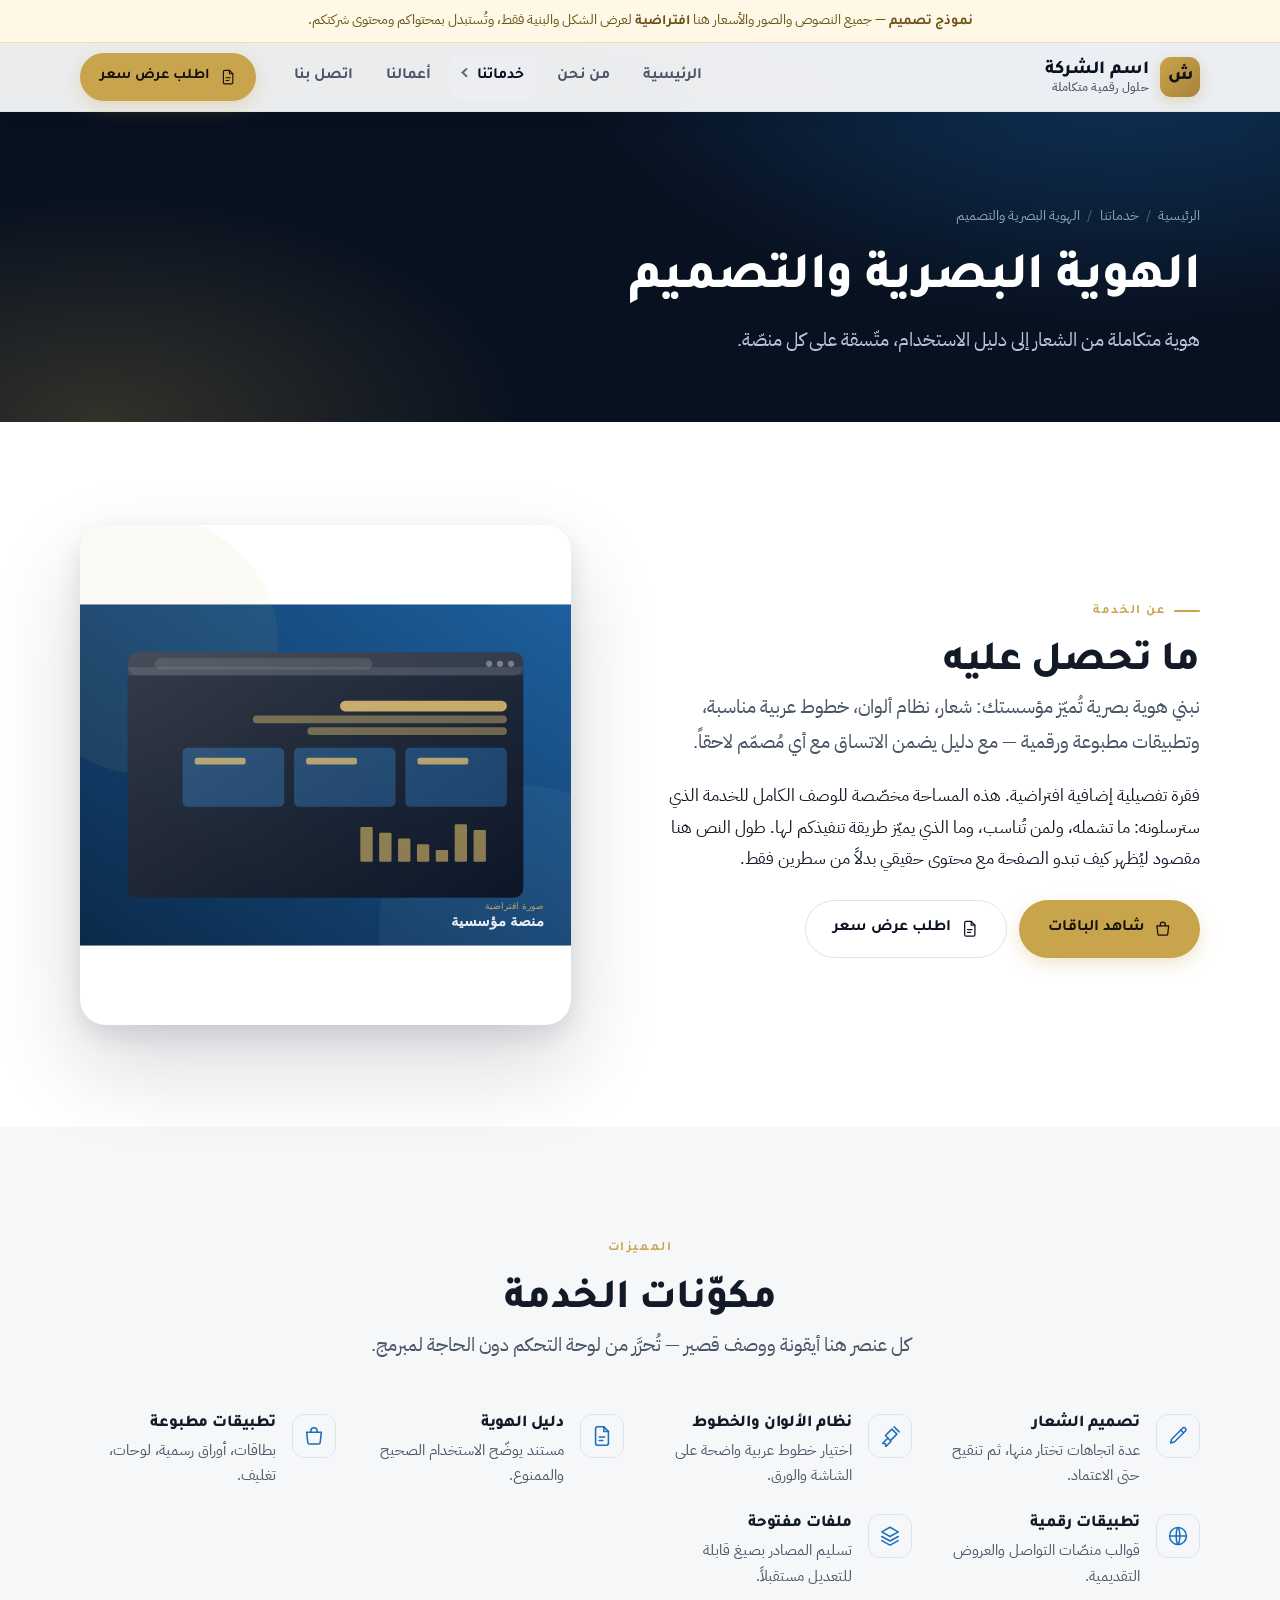
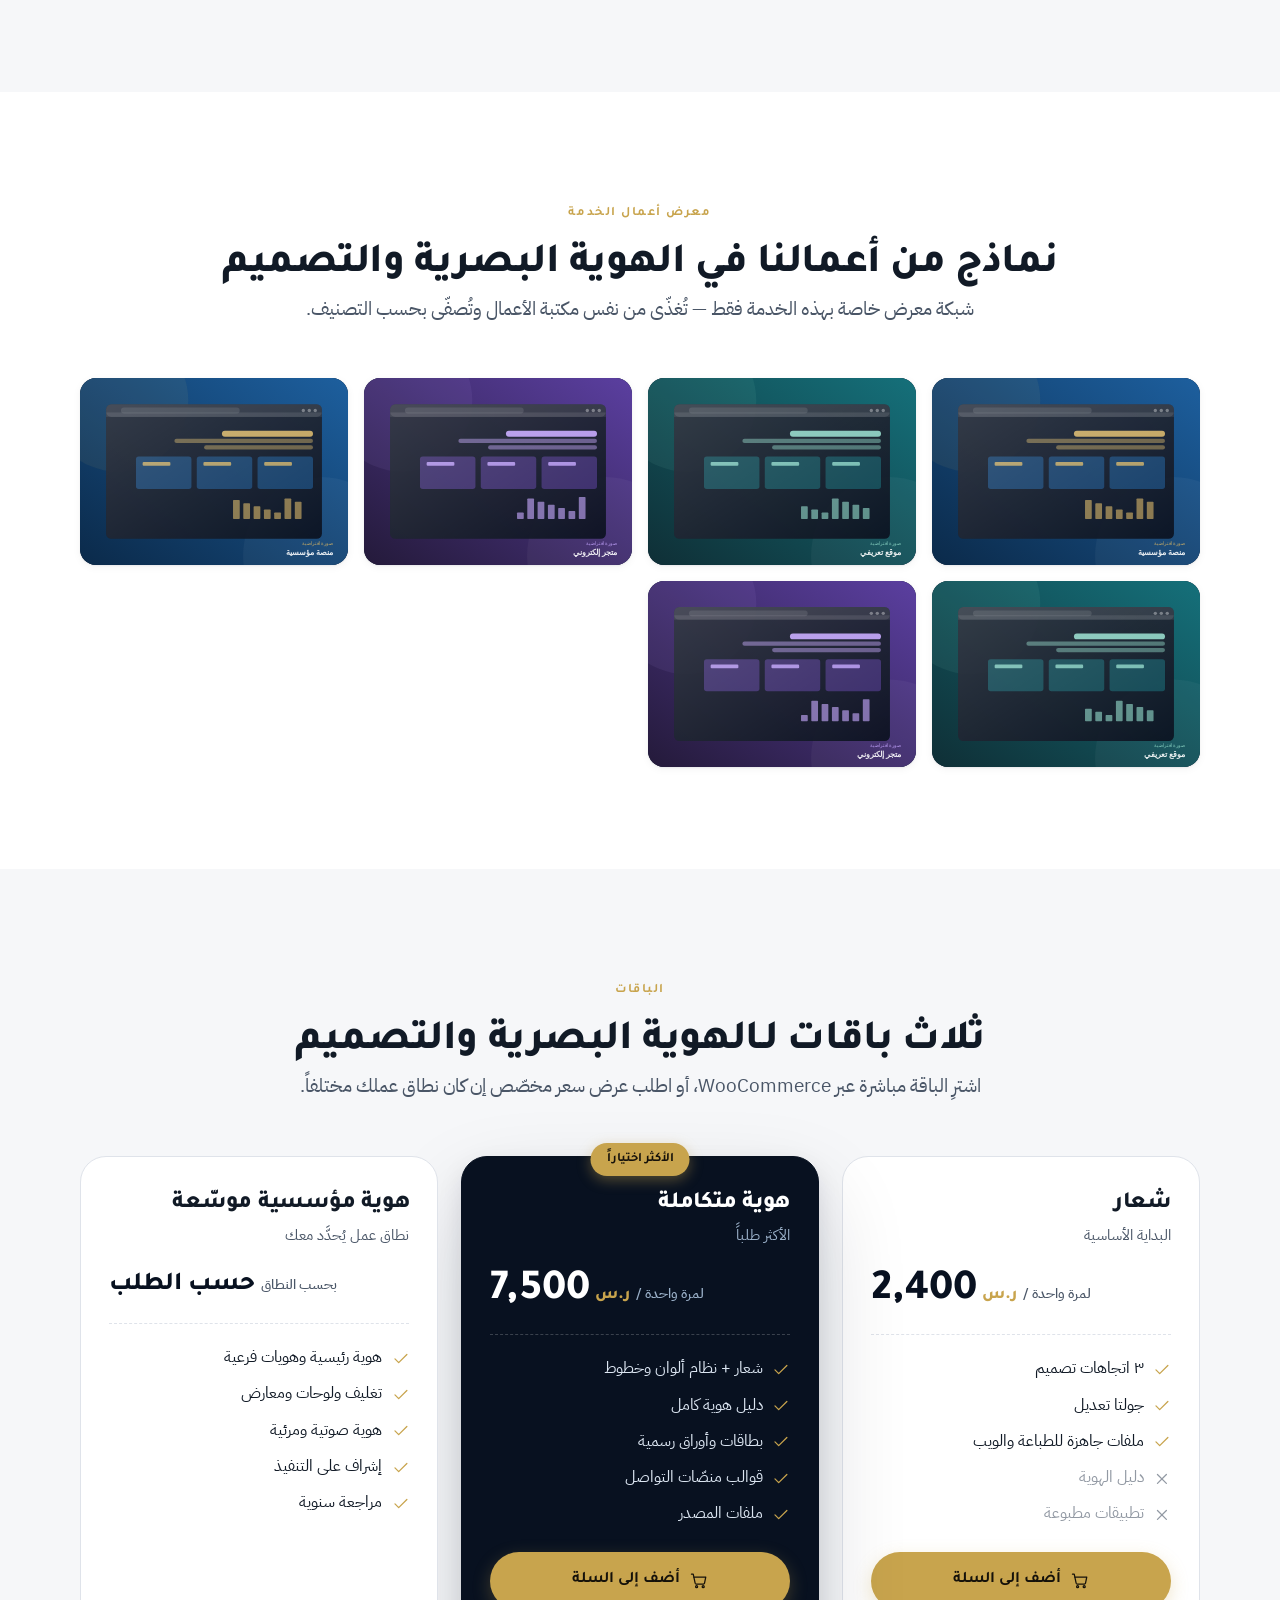
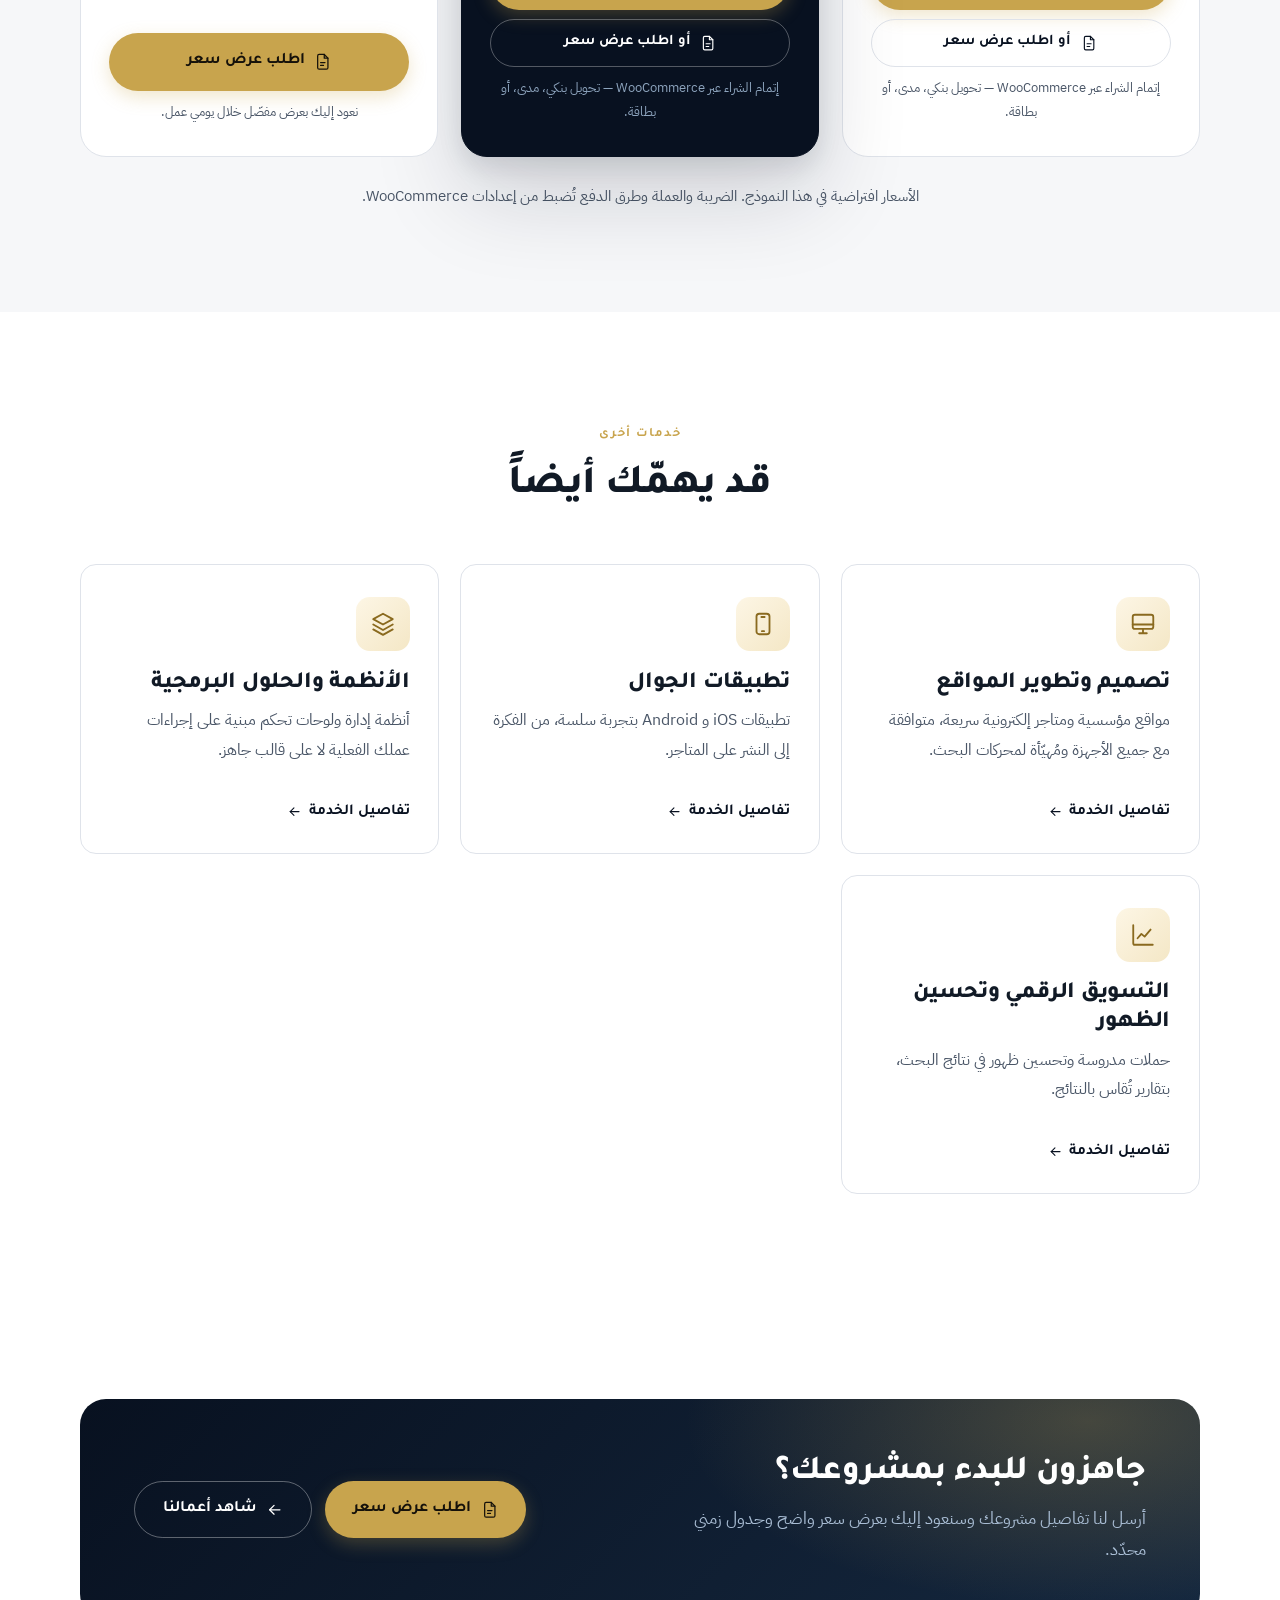
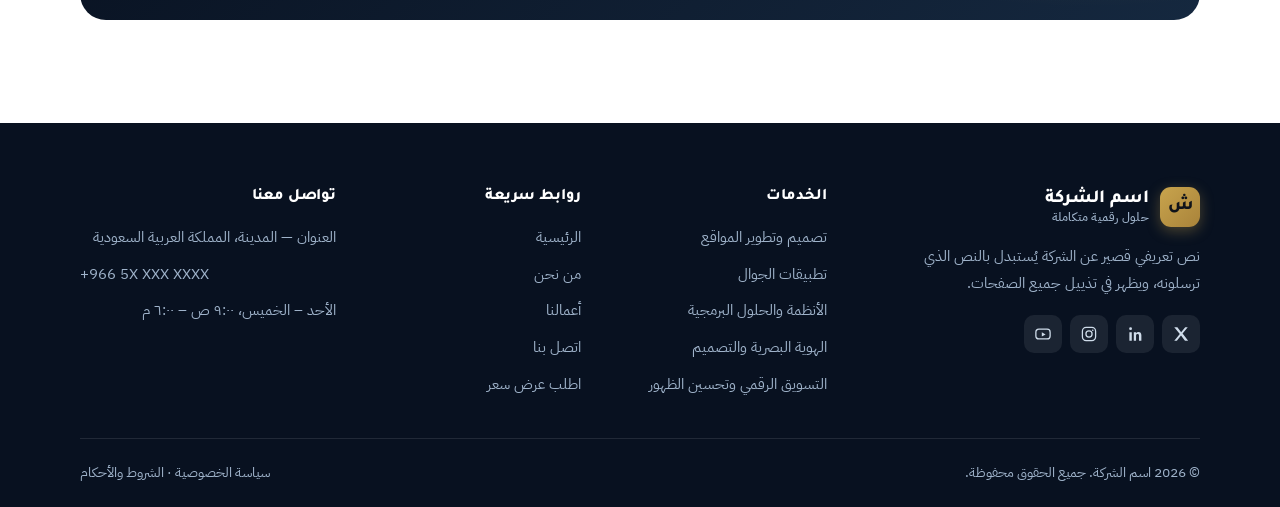
==== commit 141778d4: "Right-size the 'on request' price so it does not tower over the numeric tiers" ====
--- a/service-branding.html
+++ b/service-branding.html
@@ -231,7 +231,7 @@
   
   <div class="plan__name"><h3>هوية مؤسسية موسّعة</h3></div>
   <p class="plan__sub">نطاق عمل يُحدَّد معك</p>
-  <div class="plan__price"><span class="plan__amt">حسب الطلب</span><span class="plan__per">بحسب النطاق</span></div>
+  <div class="plan__price"><span class="plan__amt plan__amt--ask">حسب الطلب</span><span class="plan__per">بحسب النطاق</span></div>
   <ul class="plan__list">
     <li class=""><svg viewBox="0 0 24 24" fill="none" stroke="currentColor" stroke-width="1.7" stroke-linecap="round" stroke-linejoin="round" aria-hidden="true" ><path d="M20 6 9 17l-5-5"/></svg><span>هوية رئيسية وهويات فرعية</span></li>
     <li class=""><svg viewBox="0 0 24 24" fill="none" stroke="currentColor" stroke-width="1.7" stroke-linecap="round" stroke-linejoin="round" aria-hidden="true" ><path d="M20 6 9 17l-5-5"/></svg><span>تغليف ولوحات ومعارض</span></li>
--- a/assets/css/style.css
+++ b/assets/css/style.css
@@ -459,6 +459,9 @@
 }
 .plan--best .plan__price { color: #fff; border-block-end-color: rgba(255,255,255,.2); }
 .plan__amt { font-size: clamp(2rem, 4vw, 2.7rem); line-height: 1; }
+/* "on request" is words, not digits — at display size it wraps and towers over
+   the numeric tiers beside it */
+.plan__amt--ask { font-size: clamp(1.3rem, 2.2vw, 1.6rem); line-height: 1.25; }
 .plan__cur { font-size: 1.05rem; color: var(--gold); }
 .plan__per { font-family: var(--ff-body); font-weight: 500; font-size: .88rem; color: var(--text-2); }
 .plan--best .plan__per { color: #9ab0c8; }
